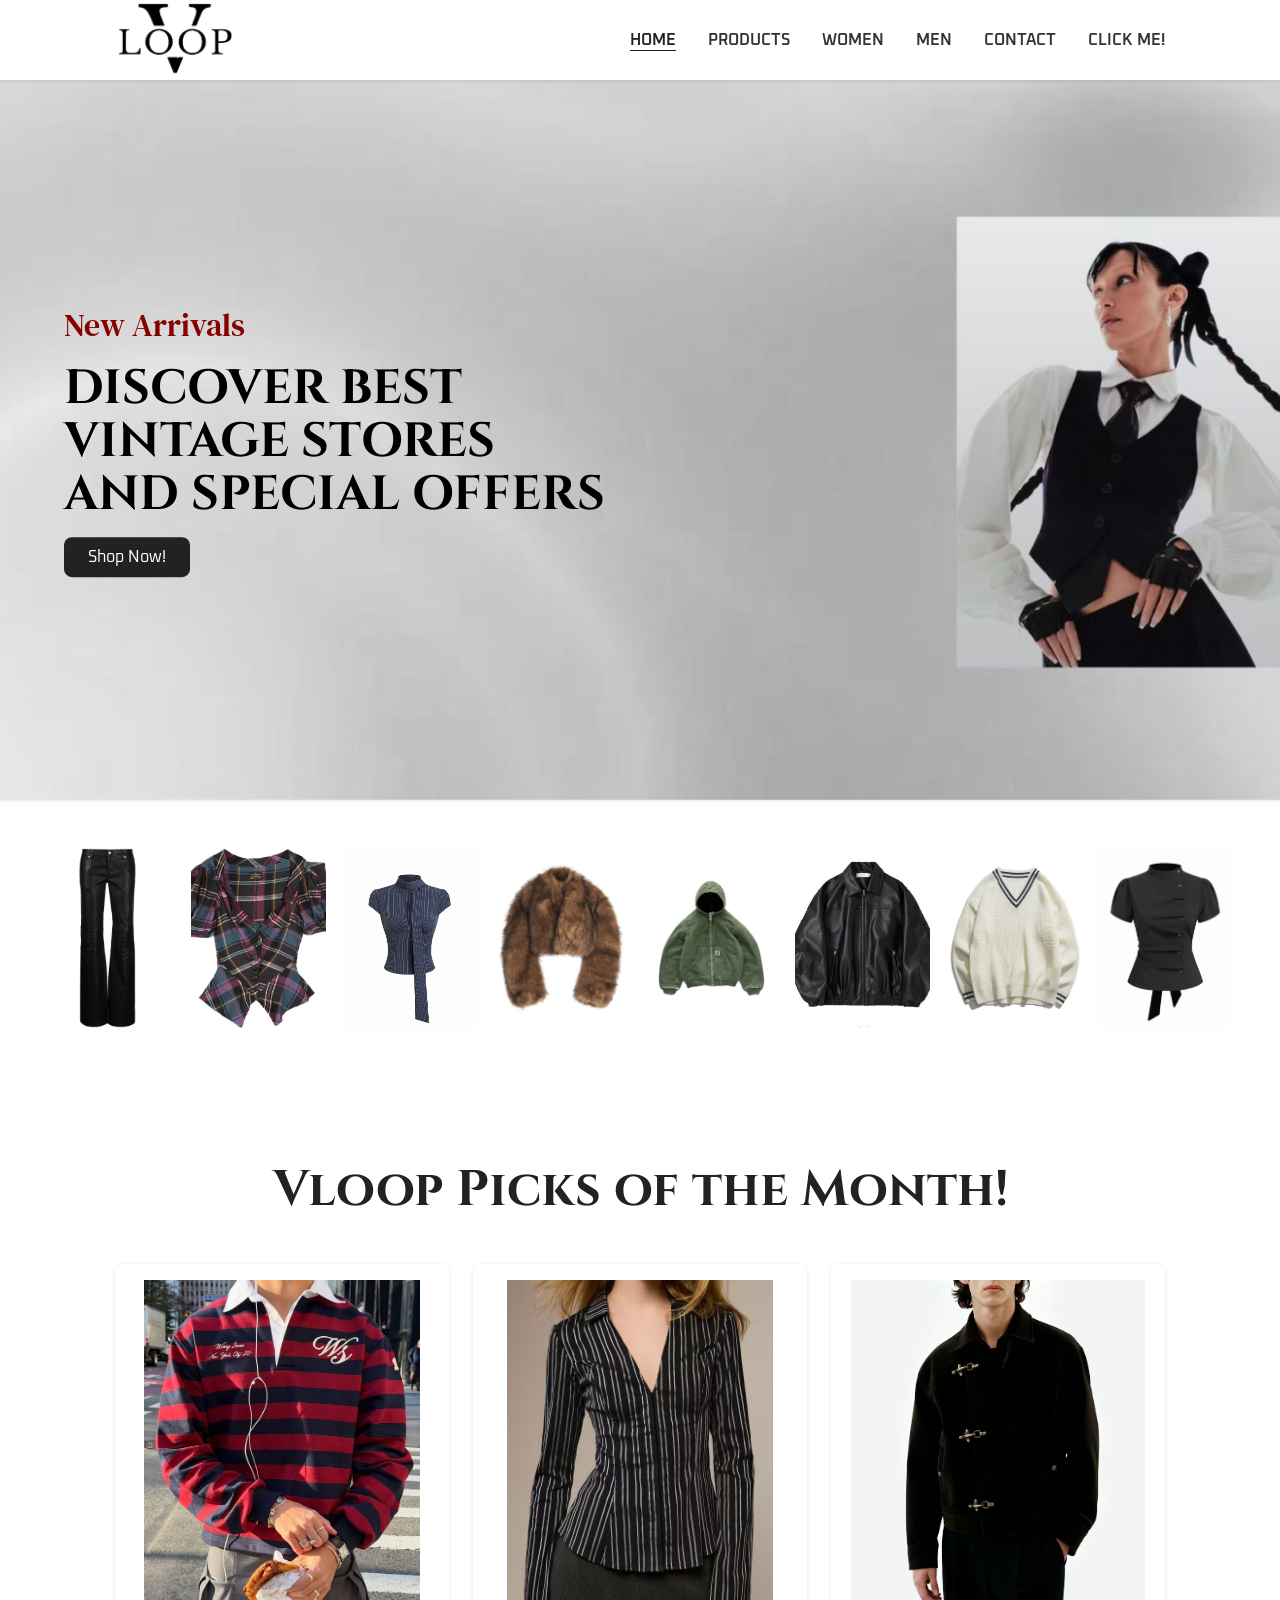
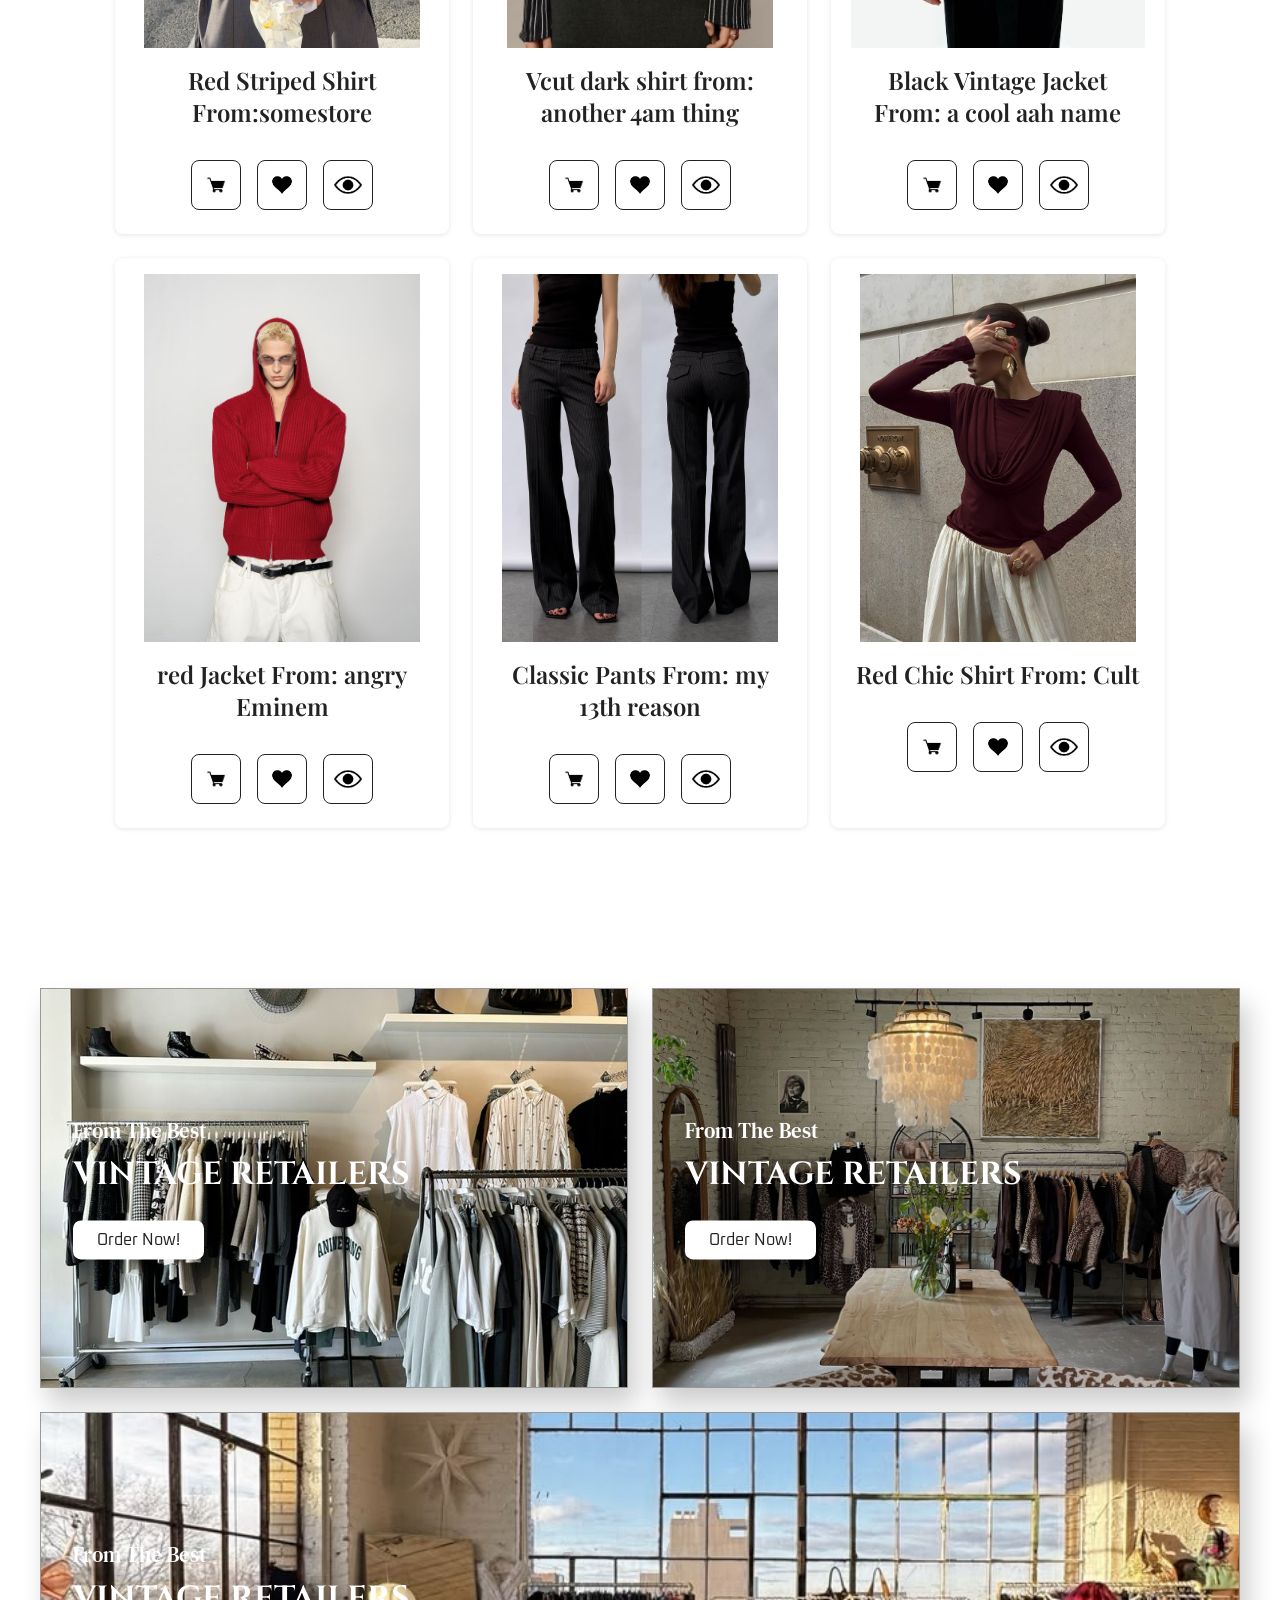
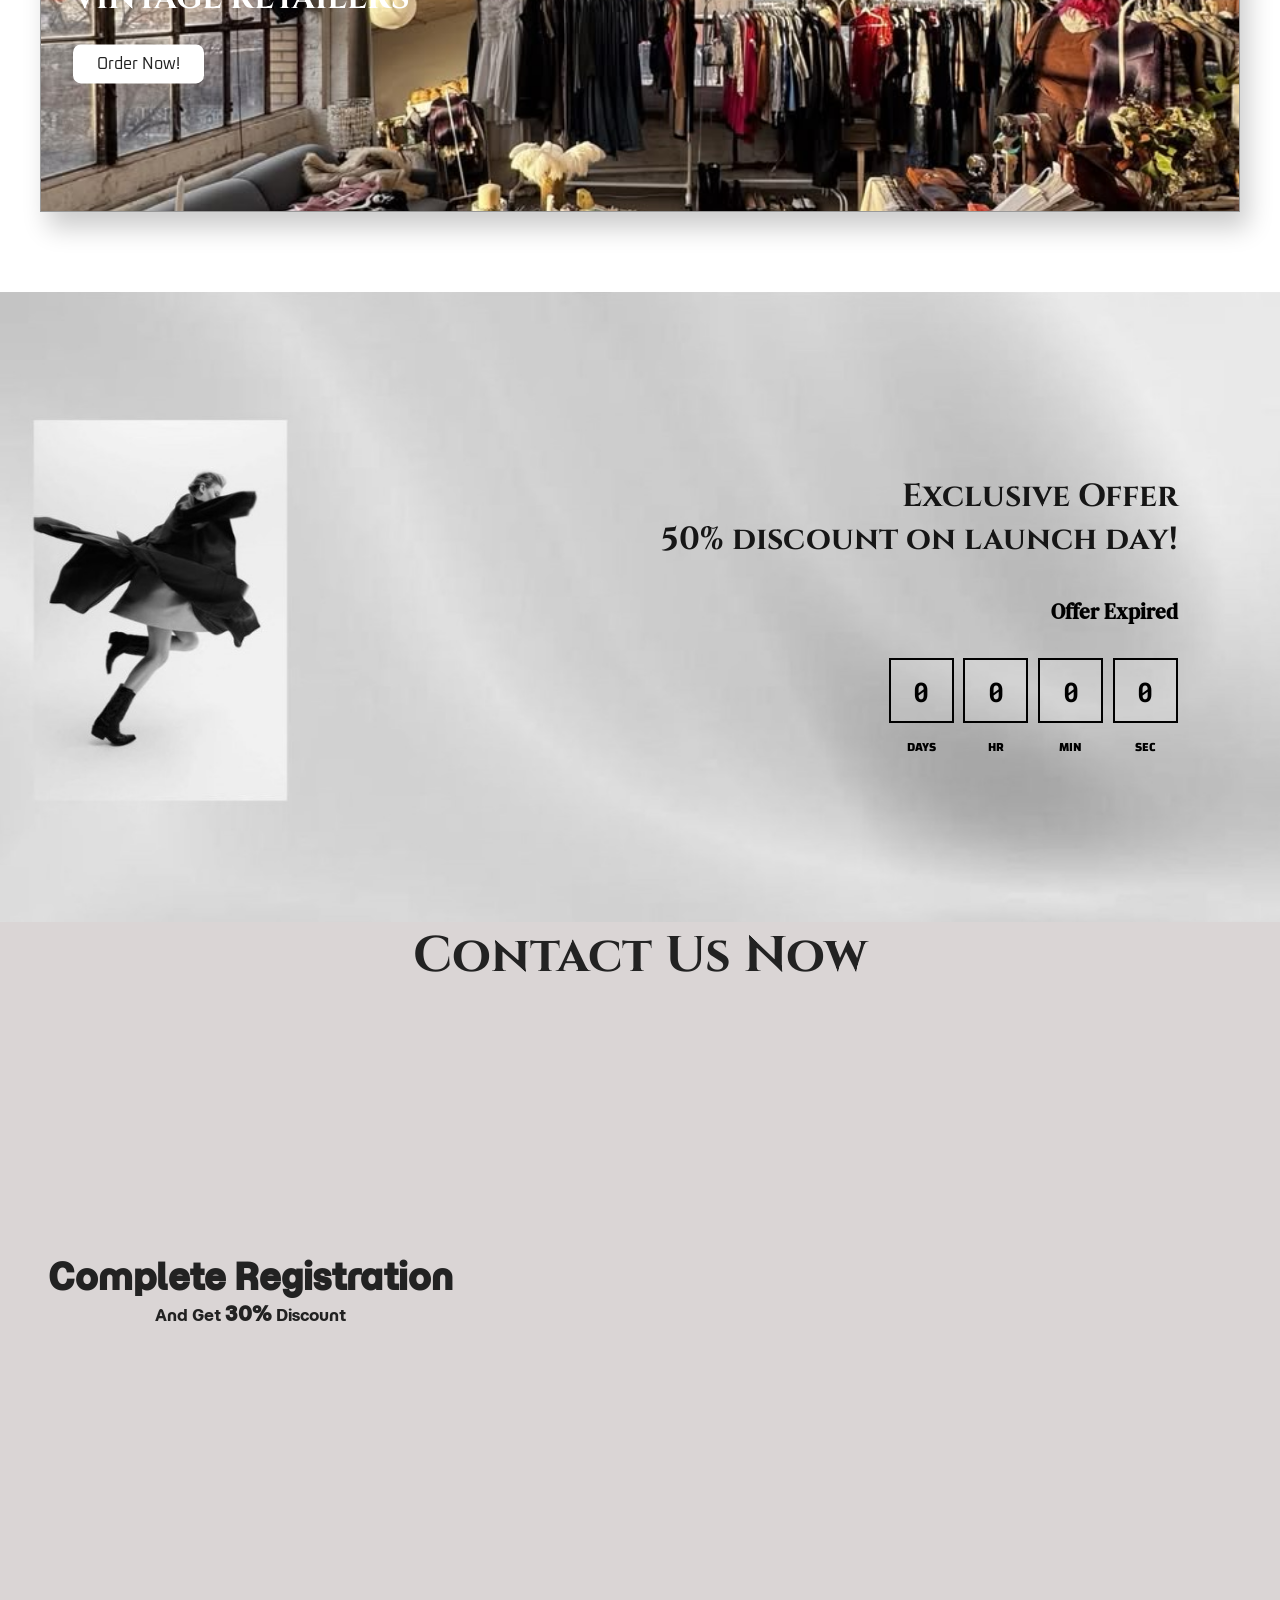
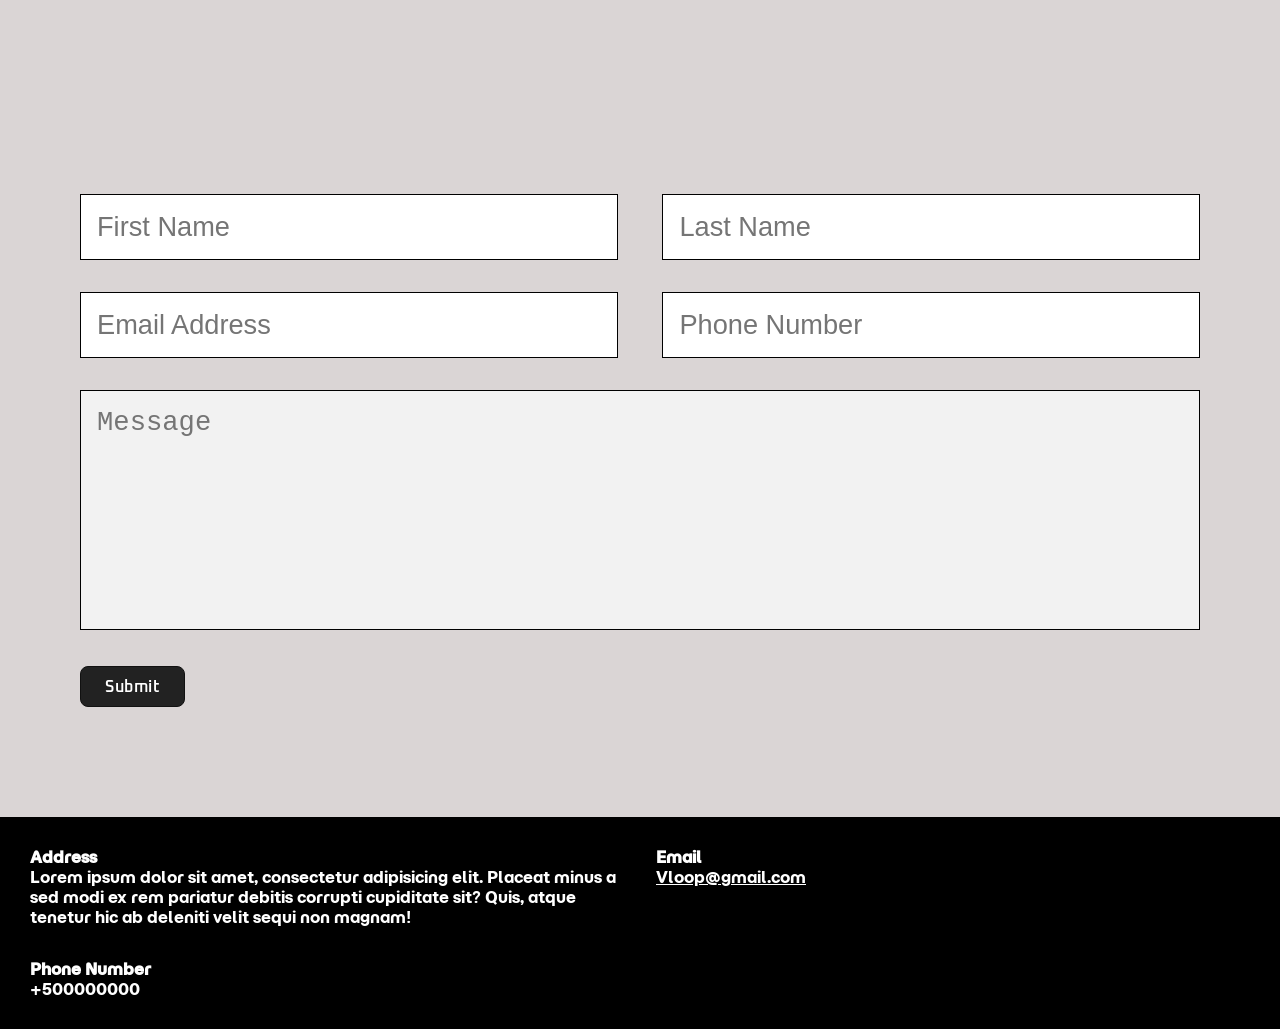
==== index.html @ 507ca733 "first commit" ====
<!DOCTYPE html>
<html lang="en">

<head>
    <meta charset="UTF-8">
    <meta name="viewport" content="width=device-width, initial-scale=1.0">
      <link rel="icon" type="image/png" href="logo.png">

    <link rel="stylesheet" href="style.css">

    <title>Vloop</title>
</head>

<body>

<header class="header">

    <a href="#home" class="logo">
        <img src="logo.png" alt="Vloop Logo">
    </a>

    <nav class="navbar">
        <a href="#home" class="active">Home</a>
        <a href="#product">Products</a>
        <a href="#women">Women</a>
        <a href="#men">Men</a>
        <a href="#contact">Contact</a>
       <a href="sorter.html">Click Me!</a>
    </nav>

    <div id="menu">
        <img src="menu.jpg" alt="Menu">
    </div>

</header>


<section class="bg" id="home">

    <div class="home">

        <div class="home-slider">

            <div class="box" style="background-image: url('s1.jpg');">

                <div class="content">

                    <span>New Arrivals</span>

                    <h3>
                        Discover Best <br>Vintage stores<br>
                        and Special Offers<br>
                    </h3>

                    <a href="#product" class="btn">
                        Shop Now!
                    </a>

                </div>

            </div>

        </div>

    </div>

</section>


<section class="instagram-section">

    <div class="section_container ins_container">

        <div class="ins_flex">

            <img src="it/it.jpg" alt="Fashion">
            <img src="it/it1.jpg" alt="Fashion">
            <img src="it/it2.jpg" alt="Fashion">
            <img src="it/it3.jpg" alt="Fashion">
            <img src="it/it4.jpg" alt="Fashion">
            <img src="it/it5.jpg" alt="Fashion">
            <img src="it/it6.jpg" alt="Fashion">
            <img src="it/it7.jpg" alt="Fashion">
            <img src="it/it10.jpg" alt="Fashion">
            <img src="it/it9.jpg" alt="Fashion">

        </div>

    </div>

</section>


<section class="sell" id="product">

    <h1 class="heading">
        Vloop Picks of the Month!
    </h1>

    <div class="box-container">


        <div class="box">

            <div class="icons">
                <a href="#" class="btn">Order Now</a>
            </div>

            <div class="image">
                <img src="f/f9.jpg" alt="Product">
            </div>

            <div class="content">

                <h3>Red Striped Shirt From:somestore</h3>

                <div class="product-icons">
                    <img src="shop.jpg" alt="Shopping Cart">
                    <img src="heart.jpg" alt="Heart">
                    <img src="eye.jpg" alt="Eye">
                </div>

            </div>

        </div>


        <div class="box">

            <div class="icons">
                <a href="#" class="btn">Order Now</a>
            </div>

            <div class="image">
                <img src="f/f3.jpg" alt="Product">
            </div>

            <div class="content">

                <h3>Vcut dark shirt from: another 4am thing </h3>

                <div class="product-icons">
                    <img src="shop.jpg" alt="Shopping Cart">
                    <img src="heart.jpg" alt="Heart">
                    <img src="eye.jpg" alt="Eye">
                </div>

            </div>

        </div>


        <div class="box">

            <div class="icons">
                <a href="#" class="btn">Order Now</a>
            </div>

            <div class="image">
                <img src="f/f6.jpg" alt="Product">
            </div>

            <div class="content">

                <h3>Black Vintage Jacket From: a cool aah name</h3>

                <div class="product-icons">
                    <img src="shop.jpg" alt="Shopping Cart">
                    <img src="heart.jpg" alt="Heart">
                    <img src="eye.jpg" alt="Eye">
                </div>

            </div>

        </div>


        <div class="box">

            <div class="icons">
                <a href="#" class="btn">Order Now</a>
            </div>

            <div class="image">
                <img src="f/f7.jpg" alt="Product">
            </div>

            <div class="content">

                <h3>red Jacket From: angry Eminem</h3>

                <div class="product-icons">
                    <img src="shop.jpg" alt="Shopping Cart">
                    <img src="heart.jpg" alt="Heart">
                    <img src="eye.jpg" alt="Eye">
                </div>

            </div>

        </div>


        <div class="box">

            <div class="icons">
                <a href="#" class="btn">Order Now</a>
            </div>

            <div class="image">
                <img src="f/f5.jpg" alt="Product">
            </div>

            <div class="content">

                <h3>Classic Pants From: my 13th reason</h3>

                <div class="product-icons">
                    <img src="shop.jpg" alt="Shopping Cart">
                    <img src="heart.jpg" alt="Heart">
                    <img src="eye.jpg" alt="Eye">
                </div>

            </div>

        </div>


        <div class="box">

            <div class="icons">
                <a href="#" class="btn">Order Now</a>
            </div>

            <div class="image">
                <img src="f/f2.jpg" alt="Product">
            </div>

            <div class="content">

                <h3>Red Chic Shirt From: Cult</h3>

                <div class="product-icons">
                    <img src="shop.jpg" alt="Shopping Cart">
                    <img src="heart.jpg" alt="Heart">
                    <img src="eye.jpg" alt="Eye">
                </div>

            </div>

        </div>

    </div>

</section>

<section class="banner-container">
    <div class="banner">
        <img src="st1.jpg">
    <div class="content">
        <span>From The Best</span>
        <h3>VIntage retailers</h3>
        <a href="#product" class="btn">Order Now!</a>
    </div>
    </div>
        <div class="banner">
        <img src="st2.jpg">
    <div class="content">
        <span>From The Best</span>
        <h3>VIntage retailers</h3>
        <a href="#product" class="btn">Order Now!</a>
    </div>
    </div>
        <div class="banner">
        <img src="st3.jpg">
    <div class="content">
        <span>From The Best</span>
        <h3>VIntage retailers</h3>
        <a href="#product" class="btn">Order Now!</a>
    </div>
    </div>
</section>

<section class="timer-banner" style="background-color:rgb(218, 213, 213)">
<div class="time" style="background: url(offer.jpg) center center; background-size:cover">
    <div class="insidemain">
        <br>
        <div class="title-enddate"><span>Exclusive Offer <br>50% discount on launch day!</span><br> <h2 id="head">20 October 2026 12:00AM </h2> </div>
       <div class="inp">
 <div class="infield">
            <input type="text" name="" value="0"> <br>
            <h3>DAYS</h3>
        </div>
         <div class="infield">
            <input type="text" name="" value="0"> <br>
            <h3>HR</h3>
        </div>
         <div class="infield">
            <input type="text" name="" value="0"> <br>
            <h3>MIN</h3>
        </div>
             <div class="infield">
            <input type="text" name="" value="0"> <br>
            <h3>SEC</h3>
        </div>
    </div>
</div>
</div>
<section class="contact" id="contact">
<h1 class="heading">Contact Us Now</h1>

<div class="row">

    <div class="image">
        <div class="i_text">
            <h4 style="font-size: 35px;">Complete Registration</h4>
            <p>And Get <span>30%</span> Discount</p>
        </div>
    </div>

    <form action="">
        <div class="inputBox">
            <input type="text" placeholder="First Name">
            <input type="text" placeholder="Last Name">
        </div>

        <div class="inputBox">
            <input type="email" placeholder="Email Address">
            <input type="number" placeholder="Phone Number">
        </div>

        <textarea placeholder="Message"></textarea>

        <button type="submit" class="btn">Submit</button>
    </form>

</div>

</section>

<section class="footer">
   <div class="box-container">

    <div class="box">
        <h3>Address</h3>
        <p>
            Lorem ipsum dolor sit amet, consectetur adipisicing elit.
            Placeat minus a sed modi ex rem pariatur debitis corrupti
            cupiditate sit? Quis, atque tenetur hic ab deleniti velit
            sequi non magnam!
        </p>
    </div>

    <div class="box">
        <h3>Email</h3>
        <a href="" class="link">Vloop@gmail.com</a>
    </div>

    <div class="box">
        <h3>Phone Number</h3>
        <p>+500000000</p>
    </div>

</div>
</section>
<script src="https://code.jquery.com/jquery-3.7.1.min.js"></script>
<script src="script.js"></script>

</body>
</html>
---- style.css ----
@import url('https://fonts.googleapis.com/css2?family=Changa:wght@200..800&family=Cinzel:wght@400..900&family=DM+Serif+Text:ital@0;1&family=Momo+Trust+Display&family=Oxanium:wght@200..800&family=Playfair+Display:ital,wght@0,400..900;1,400..900&family=Roboto+Mono:ital,wght@0,100..700;1,100..700&family=VT323&display=swap');

*{
margin: 0;
padding: 0;
box-sizing: border-box;
}
html {
scroll-behavior: smooth;
}

body {
background: #fff;
color: #222;
font-family: 'Momo Trust Display', sans-serif;
}

section {
scroll-margin-top: 90px;
}

.header {
position: fixed;
top: 0;
left: 0;
right: 0;
height: 80px;
padding: 0.5rem 9%;
display: flex;
justify-content: space-between;
align-items: center;
background: #fff;
box-shadow: rgba(0,0,0,.1) 0 1px 3px 0;
z-index: 1000;
transition: 0.3s ease;
}

.header.active {
background: #222;
padding: 1rem 9%;
}

.header .logo img {
width: 120px;
height: auto;
display: block;
}

.header .navbar {
display: flex;
align-items: center;
}

.header .navbar a {
font-size: 1rem;
color: oklch(32.109% 0.00004 271.152);
margin-left: 2rem;
text-transform: uppercase;
font-weight: 600;
text-decoration: none;
transition: .2s linear;
font-family: 'Oxanium', sans-serif;
}

.header .navbar a.active,
.header .navbar a:hover {
color: #222;
border-bottom: 1px solid #222;
}

.header.active .navbar a {
color: #fff;
}

.header.active .navbar a.active,
.header.active .navbar a:hover {
color: #fff;
border-bottom: 1px solid #fff;
}

#menu {
display: none;
}

#menu img {
width: 50px;
height: 50px;
object-fit: contain;
cursor: pointer;
}

.btn {
display: inline-block;
margin-top: 1rem;
padding: 0.6rem 1.5rem;
background: #222;
color: #fff;
font-family: 'Oxanium', sans-serif;
font-size: 1rem;
text-decoration: none;
border-radius: .5rem;
transition: .2s ease;
}

.btn:hover {
background: #5e5e5e;
color: #fff;
}

.bg {
padding-top: 80px;
}

.home {
width: 100%;
}

.home .home-slider {
box-shadow: rgba(0,0,0,.1) 0 1px 3px 0;
}

.home .home-slider .box {
width: 100%;
height: 80vh;
min-height: 500px;
background-size: cover;
background-position: center;
background-repeat: no-repeat;
position: relative;
}

.home .home-slider .content {
position: absolute;
top: 50%;
left: 5%;
transform: translateY(-50%);
max-width: 50rem;
}

.home .home-slider .content h3 {
font-size: 3rem;
color: #000;
text-transform: uppercase;
font-family: 'Cinzel', serif;
font-weight: 700;
line-height: 1.1;
}

.home .home-slider .content span {
display: block;
font-size: 2rem;
color: #860000;
font-family: 'DM Serif Text', serif;
margin-bottom: 1rem;
}

.instagram-section {
padding: 3rem 0;
}

.section_container {
max-width: 1200px;
margin: auto;
}

.ins_container {
overflow: hidden;
width: 100%;
}

.ins_flex {
width: max-content;
display: flex;
flex-wrap: nowrap;
align-items: center;
gap: 1rem;
animation: scroll 45s linear infinite;
}

.ins_flex img {
width: 135px;
height: 180px;
object-fit: cover;
flex-shrink: 0;
border-radius: .5rem;
}

@keyframes scroll {
from {
transform: translateX(0);
}

to {
    transform: translateX(-50%);
}

}

.sell {
padding: 5rem 9%;
}

.heading {
color: #222;
font-size: 50px;
text-align: center;
margin-bottom: 40px;
font-family: 'Cinzel', serif;
font-weight: 700;
}

.sell .box-container {
display: grid;
grid-template-columns: repeat(3, 1fr);
gap: 1.5rem;
max-width: 1200px;
margin: auto;
}

.sell .box-container .box {
position: relative;
text-align: center;
background: #fff;
box-shadow: rgba(0,0,0,.1) 0 1px 5px;
overflow: hidden;
border-radius: .5rem;
}

.sell .box-container .box .image {
height: 25rem;
width: 100%;
padding: 1rem;
}

.sell .box-container .box .image img {
height: 100%;
width: 100%;
object-fit: contain;
border-radius: .5rem;
}

.sell .box-container .box .content {
padding: 1.5rem;
padding-top: 0;
}

.sell .box-container .box .content h3 {
color: #222;
font-size: 1.5rem;
margin-bottom: 1rem;
font-family: 'Playfair Display', serif;
font-weight: 600;
}

.product-icons {
display: flex;
justify-content: center;
padding-top: 1rem;
gap: 1rem;
}

.product-icons img {
width: 50px;
height: 50px;
object-fit: contain;
padding: 10px;
border: 1px solid #222;
border-radius: .5rem;
cursor: pointer;
transition: .2s ease;
}

.product-icons img:hover {
transform: translateY(-3px);
background: #f2f2f2;
}

.icons {
position: absolute;
top: 0;
left: 0;
width: 100%;
height: 100%;
display: flex;
align-items: center;
justify-content: center;
background: rgba(255,255,255,.85);
transform: scale(0);
transition: .3s ease;
z-index: 5;
}

.sell .box:hover .icons {
transform: scale(1);
}

.placeholder-section {
min-height: 500px;
padding: 6rem 9%;
display: flex;
flex-direction: column;
justify-content: center;
align-items: center;
text-align: center;
}

.placeholder-section p {
font-size: 1.2rem;
color: #666;
font-family: 'Changa', sans-serif;
}

@media (max-width: 900px) {

.header {
    padding: .5rem 5%;
}

.header.active {
    padding: 1rem 5%;
}

.sell {
    padding: 4rem 5%;
}

.sell .box-container {
    grid-template-columns: repeat(2, 1fr);
}

}

@media (max-width: 600px) {

.header {
    padding: .5rem 5%;
}

#menu {
    display: block;
}

.navbar {
    position: absolute;
    top: 80px;
    left: 0;
    right: 0;
    background: #363636;
    display: none !important;
    flex-direction: column;
    padding: 1rem 0;
    box-shadow: rgba(0,0,0,.15) 0 4px 10px;
}

.navbar.active {
    display: flex !important;
}

.header.active .navbar {
    background: #989898;
}

.header .navbar a {
    margin: .8rem 0;
    font-size: 1rem;
}

.home .home-slider .box {
    height: 70vh;
    min-height: 450px;
}

.home .home-slider .content {
    left: 7%;
}

.home .home-slider .content h3 {
    font-size: 2rem;
}

.home .home-slider .content span {
    font-size: 1.4rem;
}

.sell .box-container {
    grid-template-columns: 1fr;
}

.heading {
    font-size: 35px;
}

.ins_flex img {
    width: 110px;
    height: 150px;
}

}

.banner-container {
max-width: 1200px;
margin: 0 auto;
padding: 5rem 0;
display: flex;
flex-wrap: wrap;
gap: 1.5rem;
}

.banner-container .banner {
flex: 1 1 30rem;
height: 25rem;
box-shadow: 0.5rem 1rem 1.5rem rgba(0, 0, 0, 0.2);
border: 0.05rem solid #999;
overflow: hidden;
position: relative;
}

.banner-container .banner img {
width: 100%;
height: 100%;
object-fit: cover;
display: block;
transition: 0.4s ease;
}

.banner-container .banner:hover img {
transform: scale(1.05);
}

.banner-container .banner .content {
position: absolute;
top: 50%;
left: 2rem;
transform: translateY(-50%);
z-index: 2;
color: #fff;
}

.banner-container .banner::after {
position: absolute;
top: 0;
left: 0;
width: 100%;
height: 100%;
background: linear-gradient(
to right,
rgba(0, 0, 0, 0.65),
rgba(0, 0, 0, 0.1)
);
z-index: 1;
}

.banner-container .banner .content span {
font-size: 1.3rem;
font-family: 'DM Serif Text', serif;
}

.banner-container .banner .content h3 {
font-size: 2rem;
margin: 0.5rem 0;
text-transform: uppercase;
font-family: 'Cinzel', serif;
font-weight: 700;
}

.banner-container .banner .content .btn {
background: #fff;
color: #222;
}

.banner-container .banner .content .btn:hover {
background: #222;
color: #fff;
}

@media (max-width: 600px) {

.banner-container {
    padding: 3rem 5%;
}

.banner-container .banner {
    flex: 1 1 100%;
    height: 20rem;
}

.banner-container .banner .content {
    left: 1.5rem;
}

.banner-container .banner .content h3 {
    font-size: 1.5rem;
}

}

.timer-banner {
width: 100%;
margin: 0;
padding: 0;
}

.timer-banner .time {
width: 100%;
height: 60vh;
min-height: 500px;
background-position: center;
background-size: cover;
background-repeat: no-repeat;
position: relative;
}

.timer-banner .insidemain {
width: 100%;
height: 100%;
display: flex;
flex-direction: column;
align-items: flex-end;
justify-content: center;
padding-right: 8%;
box-sizing: border-box;
background: rgba(0, 0, 0, 0);
}

.timer-banner .title-enddate {
color: #161616;
text-align: right;
margin-bottom: 2rem;
}

.timer-banner .title-enddate span {
display: block;
font-size: 2.5rem;
font-weight: bold;
font-family: 'Cinzel', serif;
}

.timer-banner .title-enddate h2 {
margin-top: 1rem;
font-size: 2rem;
font-weight: bold;
color: #000000;
font-family: 'DM Serif Text', serif;
}

.timer-banner .inp {
display: flex;
justify-content: flex-end;
align-items: center;
gap: 1.5rem;
}

.timer-banner .infield {
text-align: center;
}

.timer-banner .infield input {
width: 100px;
height: 80px;
border: 2px solid #000000;
background: rgba(247, 247, 247, 0.191);
color: #000000;
text-align: center;
font-size: 2.5rem;
font-weight: bold;
font-family: 'Roboto Mono', monospace;
outline: none;
}

.timer-banner .infield h3 {
margin-top: .7rem;
color: #000000;
font-size: 1rem;
font-family: 'Changa', sans-serif;
}


.timer-banner .time {
    height: 70vh;
    min-height: 500px;
} 

.timer-banner .title-enddate span {
    font-size: 2rem;
}

.timer-banner .title-enddate h2 {
    font-size: 1.3rem;
}

.timer-banner .inp {
    gap: .6rem;
}

.timer-banner .infield input {
    width: 65px;
    height: 65px;
    font-size: 1.7rem;
}

.timer-banner .infield h3{
    font-size: .8rem;
}

.contact .row{

    display: flex;
    flex-wrap: wrap;
    gap: 1.5em;
}

.contact .row {
display: flex;
flex-wrap: wrap;
gap: 1.5em;
}

.contact .row .image {

height: 500px;
width: 500px;
position: relative;
margin-top: 5%;
}

.contact .row .image .i_text {
    padding: 10rem 2rem 2rem;
    text-align: center;
}

.contact .image p span {
font-size: 20px;
font-weight: bold;
}

.contact .image span:hover {
color: #860000;
}

.contact .row form {
flex: 1 1 50rem;
padding: 5rem;
padding-top: 10rem;
}

.contact .row form .inputBox {
display: flex;
justify-content: space-between;
flex-wrap: wrap;
}

.contact .row form .inputBox input,
.contact .row form textarea {
padding: 1rem;
margin: 1rem 0;
font-size: 1.7rem;
width: 48%;
border: 0.1rem solid ;
text-transform: capitalize;


}

.contact .row form textarea{
    width: 100%;
    resize: none;
height: 15rem;
background-color: #f2f2f2;
}

.footer {
    padding: 30px;
background-color: #000;
color: white;
margin-top: 30px;
}

.footer .box-container {
display: grid;
grid-template-columns: repeat(auto-fit, minmax(25rem, 1fr));
gap: 2rem;
}

.footer .box-container .box h3 {
font-size: 1rem;
}

.footer .box-container .box p {
font-size: 1rem;
}

.footer .box-container .box .link {
color: white;
font-size: 1rem;
}


.sorter-btn {
    background-color: #000000;
    color: white !important;
    padding: 1rem 2rem;
    border-radius: 0.5rem;
    margin-left: 1rem;
    transition: 0.3s ease;
}

.sorter-btn:hover {
    background-color: #000000c0;
    color: white !important;
}



#cardContainer {
    position: relative;
    width: 350px;
    height: 500px;
    margin: 30px auto;
    display: flex;
    justify-content: center;
    align-items: center;
    background: #ffffff;
}

.card {
    position: absolute;
    width: 100%;
    height: 100%;
    border-radius: 20px;
    background: #ffffff;
    background-repeat: no-repeat;
    background-position: center;
    background-size: contain;
    overflow: hidden;
    cursor: grab;
    transition: transform .4s ease, opacity .4s ease;
    box-shadow: 0 8px 30px rgba(0, 0, 0, 0.08);
}

.card:active {
    cursor: grabbing;
}

.swipe-indicator {
    position: absolute;
    top: 20px;
    padding: 9px 16px;
    border-radius: 50px;
    font-size: 14px;
    font-weight: 700;
    letter-spacing: 1px;
    opacity: 0;
    z-index: 10;
    pointer-events: none;
    border: 2px solid;
    background: #ffffff;
}

.swipe-yes {
    right: 20px;
    color: #222;
    border-color: #222;
}

.swipe-no {
    left: 20px;
    color: #222;
    border-color: #222;
}

.final-outfit {
    width: 100%;
    min-height: 100%;
    display: flex;
    flex-direction: column;
    align-items: center;
    justify-content: center;
    padding: 25px;
    box-sizing: border-box;
    background: #ffffff;
}

.outfit-title {
    margin: 0 0 30px;
    font-size: 32px;
    font-weight: 700;
    letter-spacing: 2px;
    color: #111111;
    text-align: center;
}

.outfit-images {
    width: 100%;
    display: flex;
    flex-wrap: wrap;
    justify-content: center;
    align-items: center;
    gap: 22px;
}

.outfit-item {
    position: relative;
    width: 190px;
    height: 230px;
    border-radius: 14px;
    overflow: hidden;
    opacity: 0;
    transform: scale(.85);
    transition:
        opacity .4s ease,
        transform .4s ease,
        box-shadow .25s ease;
    background: #ffffff;
    border: 1px solid #eeeeee;
}

.outfit-item.show {
    opacity: 1;
    transform: scale(1);
}

.outfit-item:hover {
    box-shadow: 0 10px 30px rgba(0, 0, 0, 0.12);
}

.outfit-item img {
    width: 100%;
    height: 100%;
    object-fit: contain;
    display: block;
    background: #ffffff;
    transition: opacity .25s ease;
}

.outfit-item:hover img {
    opacity: .4;
}

.outfit-item::after {
    content: "ADD TO CART";
    position: absolute;
    left: 50%;
    top: 50%;
    transform: translate(-50%, -50%);
    background: #111111;
    color: #ffffff;
    padding: 11px 18px;
    border-radius: 50px;
    font-size: 12px;
    font-weight: 700;
    letter-spacing: 1px;
    white-space: nowrap;
    opacity: 0;
    pointer-events: none;
    transition: opacity .25s ease, transform .25s ease;
}

.outfit-item:hover::after {
    opacity: 1;
    transform: translate(-50%, -50%) scale(1.05);
}

.outfit-pop {
    animation: outfitPop .5s ease;
}

@keyframes outfitPop {
    0% {
        opacity: 0;
        transform: scale(.92);
    }

    100% {
        opacity: 1;
        transform: scale(1);
    }
}

button,
#yesBtn,
#noBtn,
#restartBtn {
    background: #ffffff;
    color: #111111;
    border: 1.5px solid #111111;
    border-radius: 50px;
    padding: 12px 26px;
    font-size: 14px;
    font-weight: 600;
    letter-spacing: .5px;
    cursor: pointer;
    transition: all .25s ease;
}

button:hover,
#yesBtn:hover,
#noBtn:hover,
#restartBtn:hover {
    background: #111111;
    color: #ffffff;
    transform: translateY(-2px);
}

button:active,
#yesBtn:active,
#noBtn:active,
#restartBtn:active {
    transform: translateY(0);
}

#yesBtn {
    color: #222222;
    border-color: #222222;
}

#noBtn {
    color: #222222;
    border-color: #222222;
}

#restartBtn {
    color: #222222;
    border-color: #222222;
}


    .outfit-images {
        gap: 12px;
    }

    .outfit-item {
        width: 140px;
        height: 175px;
    }

    .outfit-title {
        font-size: 26px;
        margin-bottom: 20px;
    }

.sorter-buttons {
    width: 100%;
    display: flex;
    justify-content: center;
    align-items: center;
    gap: 15px;
    margin: 20px auto;
}

#restartBtn {
    display: none;
    margin: 20px auto;
}

#restartBtn:hover {
    background: #111111;
    color: #ffffff;
}
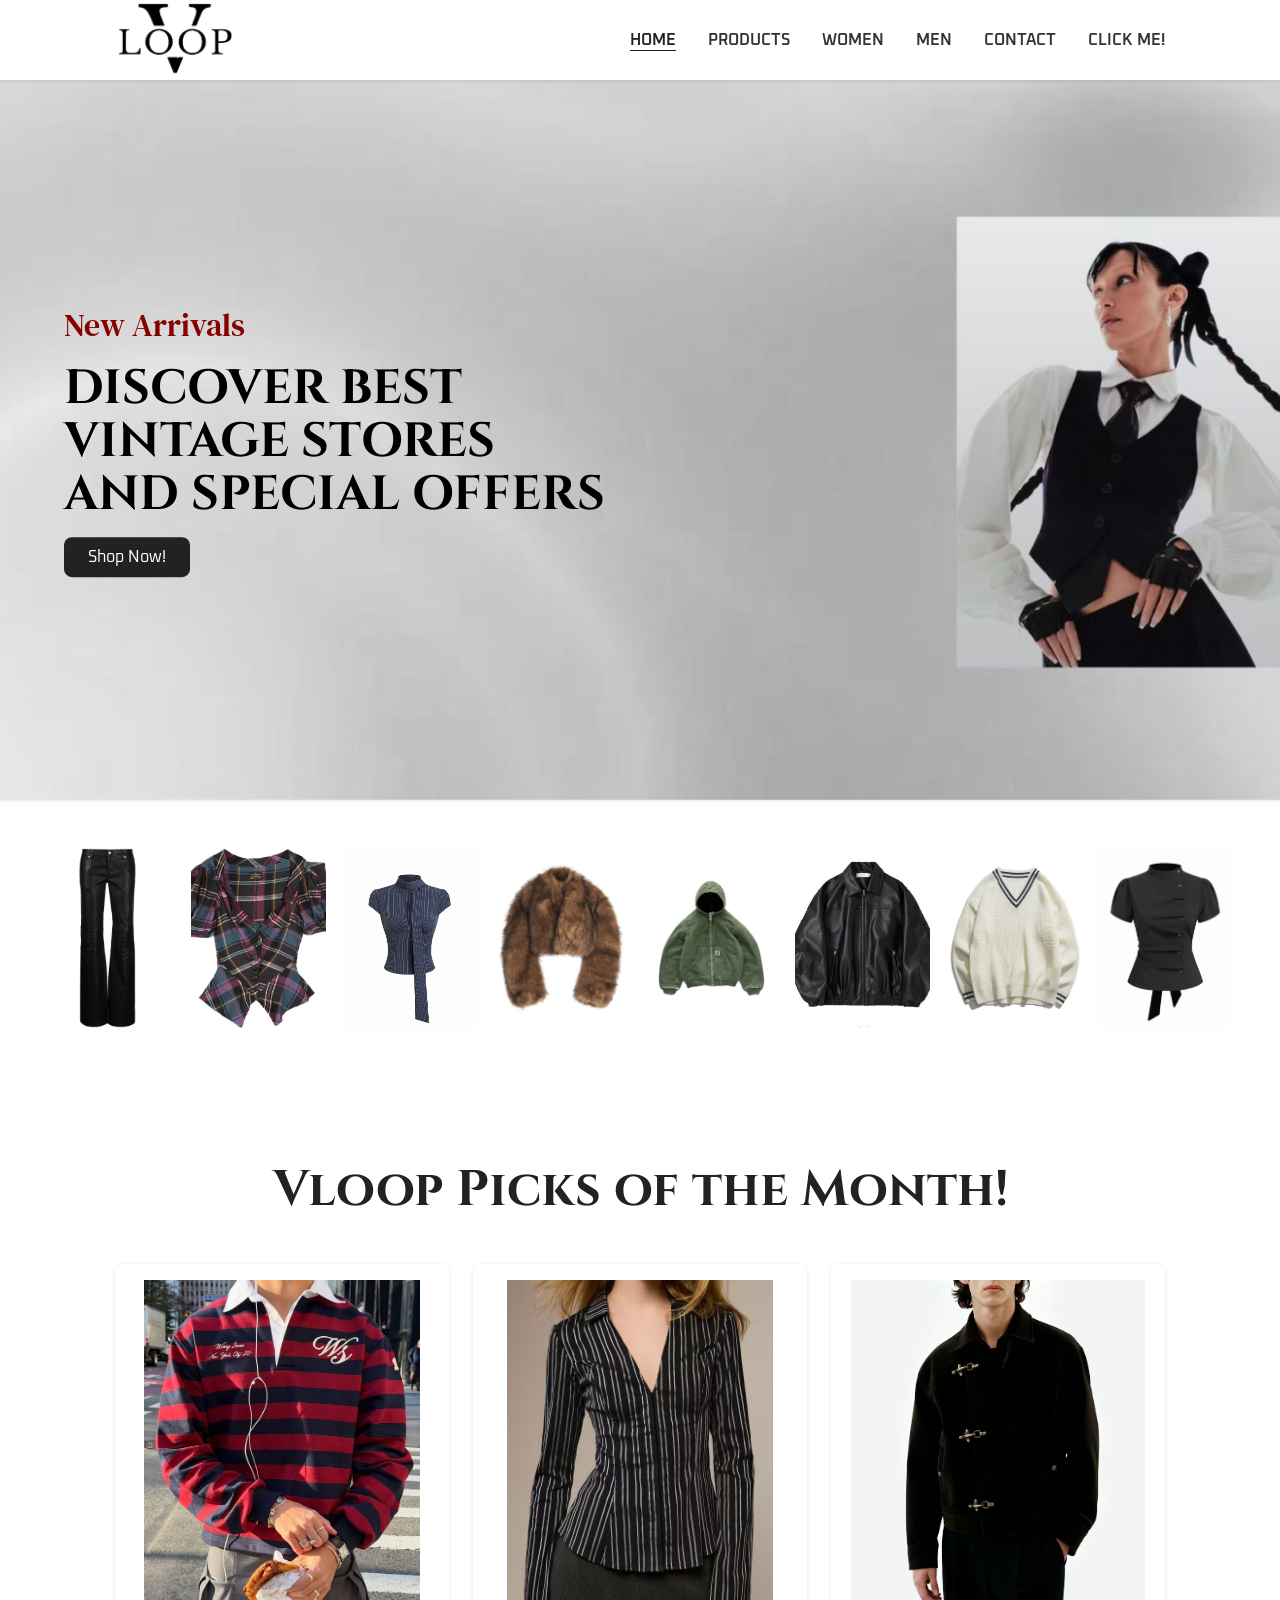
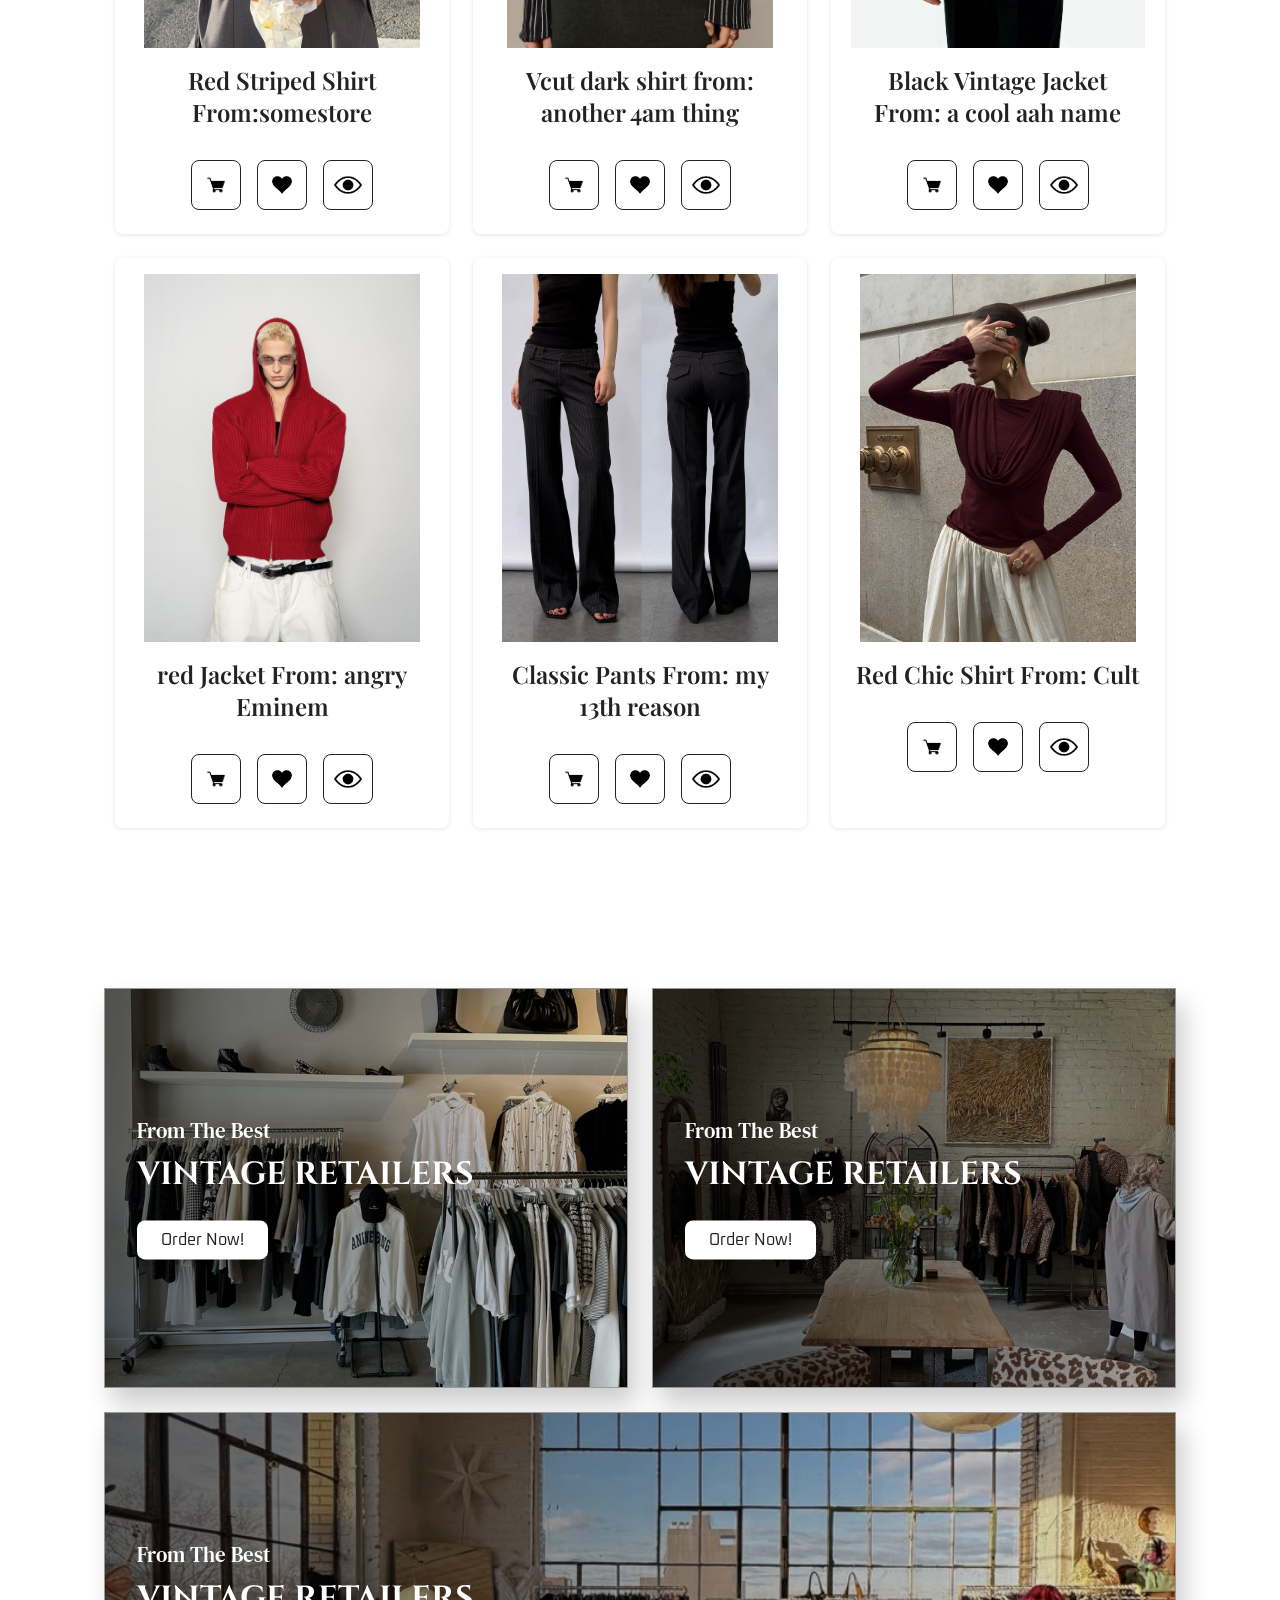
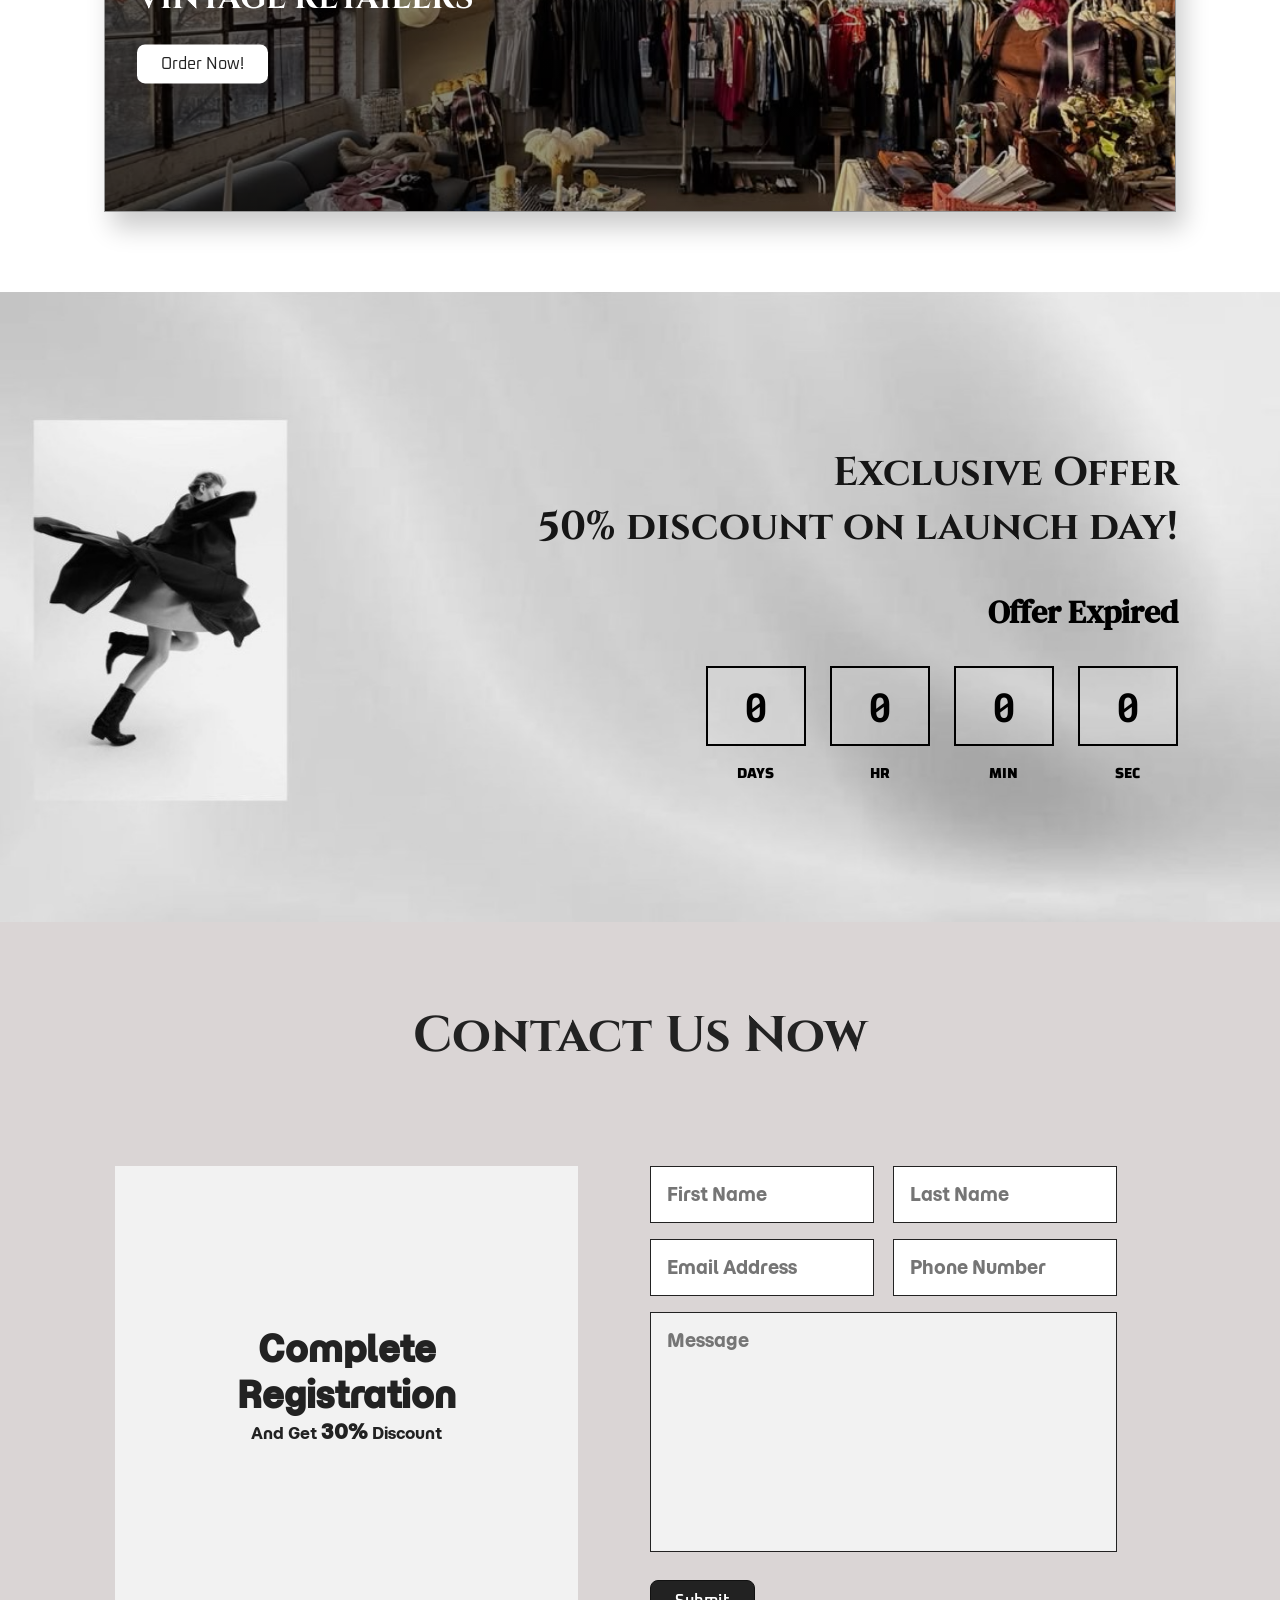
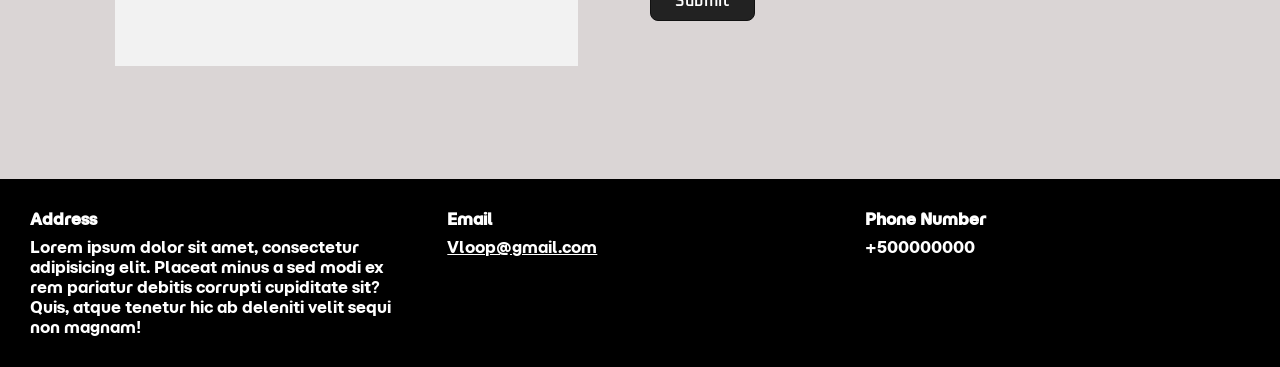
==== commit 34f36ec1: "fixing the upload" ====
--- a/index.html
+++ b/index.html
@@ -28,8 +28,9 @@
        <a href="sorter.html">Click Me!</a>
     </nav>
 
-    <div id="menu">
+    <div id="menu"><a href="sorter.html">
         <img src="menu.jpg" alt="Menu">
+        </a>
     </div>
 
 </header>
--- a/style.css
+++ b/style.css
@@ -1,626 +1,484 @@
 @import url('https://fonts.googleapis.com/css2?family=Changa:wght@200..800&family=Cinzel:wght@400..900&family=DM+Serif+Text:ital@0;1&family=Momo+Trust+Display&family=Oxanium:wght@200..800&family=Playfair+Display:ital,wght@0,400..900;1,400..900&family=Roboto+Mono:ital,wght@0,100..700;1,100..700&family=VT323&display=swap');
 
-*{
-margin: 0;
-padding: 0;
-box-sizing: border-box;
-}
+* {
+    margin: 0;
+    padding: 0;
+    box-sizing: border-box;
+}
+
 html {
-scroll-behavior: smooth;
+    scroll-behavior: smooth;
 }
 
 body {
-background: #fff;
-color: #222;
-font-family: 'Momo Trust Display', sans-serif;
+    background: #fff;
+    color: #222;
+    font-family: 'Momo Trust Display', sans-serif;
+    overflow-x: hidden;
+}
+
+img {
+    max-width: 100%;
 }
 
 section {
-scroll-margin-top: 90px;
+    scroll-margin-top: 90px;
 }
 
 .header {
-position: fixed;
-top: 0;
-left: 0;
-right: 0;
-height: 80px;
-padding: 0.5rem 9%;
-display: flex;
-justify-content: space-between;
-align-items: center;
-background: #fff;
-box-shadow: rgba(0,0,0,.1) 0 1px 3px 0;
-z-index: 1000;
-transition: 0.3s ease;
+    position: fixed;
+    top: 0;
+    left: 0;
+    right: 0;
+    height: 80px;
+    padding: .5rem 9%;
+    display: flex;
+    justify-content: space-between;
+    align-items: center;
+    background: #fff;
+    box-shadow: rgba(0, 0, 0, .1) 0 1px 3px 0;
+    z-index: 1000;
+    transition: .3s ease;
 }
 
 .header.active {
-background: #222;
-padding: 1rem 9%;
+    background: #222;
+}
+
+.header .logo {
+    display: flex;
+    align-items: center;
 }
 
 .header .logo img {
-width: 120px;
-height: auto;
-display: block;
+    width: 120px;
+    height: auto;
+    display: block;
 }
 
 .header .navbar {
-display: flex;
-align-items: center;
+    display: flex;
+    align-items: center;
 }
 
 .header .navbar a {
-font-size: 1rem;
-color: oklch(32.109% 0.00004 271.152);
-margin-left: 2rem;
-text-transform: uppercase;
-font-weight: 600;
-text-decoration: none;
-transition: .2s linear;
-font-family: 'Oxanium', sans-serif;
+    font-size: 1rem;
+    color: oklch(32.109% 0.00004 271.152);
+    margin-left: 2rem;
+    text-transform: uppercase;
+    font-weight: 600;
+    text-decoration: none;
+    transition: .2s linear;
+    font-family: 'Oxanium', sans-serif;
 }
 
 .header .navbar a.active,
 .header .navbar a:hover {
-color: #222;
-border-bottom: 1px solid #222;
+    color: #222;
+    border-bottom: 1px solid #222;
 }
 
 .header.active .navbar a {
-color: #fff;
+    color: #fff;
 }
 
 .header.active .navbar a.active,
 .header.active .navbar a:hover {
-color: #fff;
-border-bottom: 1px solid #fff;
+    color: #fff;
+    border-bottom: 1px solid #fff;
 }
 
 #menu {
-display: none;
+    display: none;
+    cursor: pointer;
+    width: 45px;
+    height: 45px;
+    align-items: center;
+    justify-content: center;
 }
 
 #menu img {
-width: 50px;
-height: 50px;
-object-fit: contain;
-cursor: pointer;
+    width: 38px;
+    height: 38px;
+    object-fit: contain;
+    cursor: pointer;
 }
 
 .btn {
-display: inline-block;
-margin-top: 1rem;
-padding: 0.6rem 1.5rem;
-background: #222;
-color: #fff;
-font-family: 'Oxanium', sans-serif;
-font-size: 1rem;
-text-decoration: none;
-border-radius: .5rem;
-transition: .2s ease;
+    display: inline-block;
+    margin-top: 1rem;
+    padding: .6rem 1.5rem;
+    background: #222;
+    color: #fff;
+    font-family: 'Oxanium', sans-serif;
+    font-size: 1rem;
+    text-decoration: none;
+    border-radius: .5rem;
+    transition: .2s ease;
 }
 
 .btn:hover {
-background: #5e5e5e;
-color: #fff;
+    background: #5e5e5e;
+    color: #fff;
 }
 
 .bg {
-padding-top: 80px;
+    padding-top: 80px;
 }
 
 .home {
-width: 100%;
+    width: 100%;
 }
 
 .home .home-slider {
-box-shadow: rgba(0,0,0,.1) 0 1px 3px 0;
+    box-shadow: rgba(0, 0, 0, .1) 0 1px 3px 0;
 }
 
 .home .home-slider .box {
-width: 100%;
-height: 80vh;
-min-height: 500px;
-background-size: cover;
-background-position: center;
-background-repeat: no-repeat;
-position: relative;
+    width: 100%;
+    height: 80vh;
+    min-height: 500px;
+    background-size: cover;
+    background-position: center;
+    background-repeat: no-repeat;
+    position: relative;
 }
 
 .home .home-slider .content {
-position: absolute;
-top: 50%;
-left: 5%;
-transform: translateY(-50%);
-max-width: 50rem;
+    position: absolute;
+    top: 50%;
+    left: 5%;
+    transform: translateY(-50%);
+    max-width: 50rem;
+    padding-right: 20px;
 }
 
 .home .home-slider .content h3 {
-font-size: 3rem;
-color: #000;
-text-transform: uppercase;
-font-family: 'Cinzel', serif;
-font-weight: 700;
-line-height: 1.1;
+    font-size: 3rem;
+    color: #000;
+    text-transform: uppercase;
+    font-family: 'Cinzel', serif;
+    font-weight: 700;
+    line-height: 1.1;
 }
 
 .home .home-slider .content span {
-display: block;
-font-size: 2rem;
-color: #860000;
-font-family: 'DM Serif Text', serif;
-margin-bottom: 1rem;
+    display: block;
+    font-size: 2rem;
+    color: #860000;
+    font-family: 'DM Serif Text', serif;
+    margin-bottom: 1rem;
 }
 
 .instagram-section {
-padding: 3rem 0;
+    padding: 3rem 0;
 }
 
 .section_container {
-max-width: 1200px;
-margin: auto;
+    max-width: 1200px;
+    margin: auto;
 }
 
 .ins_container {
-overflow: hidden;
-width: 100%;
+    overflow: hidden;
+    width: 100%;
 }
 
 .ins_flex {
-width: max-content;
-display: flex;
-flex-wrap: nowrap;
-align-items: center;
-gap: 1rem;
-animation: scroll 45s linear infinite;
+    width: max-content;
+    display: flex;
+    flex-wrap: nowrap;
+    align-items: center;
+    gap: 1rem;
+    animation: scroll 45s linear infinite;
 }
 
 .ins_flex img {
-width: 135px;
-height: 180px;
-object-fit: cover;
-flex-shrink: 0;
-border-radius: .5rem;
+    width: 135px;
+    height: 180px;
+    object-fit: cover;
+    flex-shrink: 0;
+    border-radius: .5rem;
 }
 
 @keyframes scroll {
-from {
-transform: translateX(0);
-}
-
-to {
-    transform: translateX(-50%);
-}
-
+    from {
+        transform: translateX(0);
+    }
+
+    to {
+        transform: translateX(-50%);
+    }
 }
 
 .sell {
-padding: 5rem 9%;
+    padding: 5rem 9%;
 }
 
 .heading {
-color: #222;
-font-size: 50px;
-text-align: center;
-margin-bottom: 40px;
-font-family: 'Cinzel', serif;
-font-weight: 700;
+    color: #222;
+    font-size: 50px;
+    text-align: center;
+    margin-bottom: 40px;
+    font-family: 'Cinzel', serif;
+    font-weight: 700;
 }
 
 .sell .box-container {
-display: grid;
-grid-template-columns: repeat(3, 1fr);
-gap: 1.5rem;
-max-width: 1200px;
-margin: auto;
+    display: grid;
+    grid-template-columns: repeat(3, 1fr);
+    gap: 1.5rem;
+    max-width: 1200px;
+    margin: auto;
 }
 
 .sell .box-container .box {
-position: relative;
-text-align: center;
-background: #fff;
-box-shadow: rgba(0,0,0,.1) 0 1px 5px;
-overflow: hidden;
-border-radius: .5rem;
+    position: relative;
+    text-align: center;
+    background: #fff;
+    box-shadow: rgba(0, 0, 0, .1) 0 1px 5px;
+    overflow: hidden;
+    border-radius: .5rem;
 }
 
 .sell .box-container .box .image {
-height: 25rem;
-width: 100%;
-padding: 1rem;
+    height: 25rem;
+    width: 100%;
+    padding: 1rem;
 }
 
 .sell .box-container .box .image img {
-height: 100%;
-width: 100%;
-object-fit: contain;
-border-radius: .5rem;
+    height: 100%;
+    width: 100%;
+    object-fit: contain;
+    border-radius: .5rem;
 }
 
 .sell .box-container .box .content {
-padding: 1.5rem;
-padding-top: 0;
+    padding: 1.5rem;
+    padding-top: 0;
 }
 
 .sell .box-container .box .content h3 {
-color: #222;
-font-size: 1.5rem;
-margin-bottom: 1rem;
-font-family: 'Playfair Display', serif;
-font-weight: 600;
+    color: #222;
+    font-size: 1.5rem;
+    margin-bottom: 1rem;
+    font-family: 'Playfair Display', serif;
+    font-weight: 600;
 }
 
 .product-icons {
-display: flex;
-justify-content: center;
-padding-top: 1rem;
-gap: 1rem;
+    display: flex;
+    justify-content: center;
+    padding-top: 1rem;
+    gap: 1rem;
 }
 
 .product-icons img {
-width: 50px;
-height: 50px;
-object-fit: contain;
-padding: 10px;
-border: 1px solid #222;
-border-radius: .5rem;
-cursor: pointer;
-transition: .2s ease;
+    width: 50px;
+    height: 50px;
+    object-fit: contain;
+    padding: 10px;
+    border: 1px solid #222;
+    border-radius: .5rem;
+    cursor: pointer;
+    transition: .2s ease;
 }
 
 .product-icons img:hover {
-transform: translateY(-3px);
-background: #f2f2f2;
+    transform: translateY(-3px);
+    background: #f2f2f2;
 }
 
 .icons {
-position: absolute;
-top: 0;
-left: 0;
-width: 100%;
-height: 100%;
-display: flex;
-align-items: center;
-justify-content: center;
-background: rgba(255,255,255,.85);
-transform: scale(0);
-transition: .3s ease;
-z-index: 5;
+    position: absolute;
+    top: 0;
+    left: 0;
+    width: 100%;
+    height: 100%;
+    display: flex;
+    align-items: center;
+    justify-content: center;
+    background: rgba(255, 255, 255, .85);
+    transform: scale(0);
+    transition: .3s ease;
+    z-index: 5;
 }
 
 .sell .box:hover .icons {
-transform: scale(1);
-}
-
-.placeholder-section {
-min-height: 500px;
-padding: 6rem 9%;
-display: flex;
-flex-direction: column;
-justify-content: center;
-align-items: center;
-text-align: center;
-}
-
-.placeholder-section p {
-font-size: 1.2rem;
-color: #666;
-font-family: 'Changa', sans-serif;
-}
-
-@media (max-width: 900px) {
-
-.header {
-    padding: .5rem 5%;
-}
-
-.header.active {
-    padding: 1rem 5%;
-}
-
-.sell {
-    padding: 4rem 5%;
-}
-
-.sell .box-container {
-    grid-template-columns: repeat(2, 1fr);
-}
-
-}
-
-@media (max-width: 600px) {
-
-.header {
-    padding: .5rem 5%;
-}
-
-#menu {
+    transform: scale(1);
+}
+
+.banner-container {
+    max-width: 1200px;
+    margin: 0 auto;
+    padding: 5rem 5%;
+    display: flex;
+    flex-wrap: wrap;
+    gap: 1.5rem;
+}
+
+.banner-container .banner {
+    flex: 1 1 30rem;
+    height: 25rem;
+    box-shadow: .5rem 1rem 1.5rem rgba(0, 0, 0, .2);
+    border: .05rem solid #999;
+    overflow: hidden;
+    position: relative;
+}
+
+.banner-container .banner img {
+    width: 100%;
+    height: 100%;
+    object-fit: cover;
     display: block;
-}
-
-.navbar {
+    transition: .4s ease;
+}
+
+.banner-container .banner:hover img {
+    transform: scale(1.05);
+}
+
+.banner-container .banner::after {
+    content: "";
     position: absolute;
-    top: 80px;
-    left: 0;
-    right: 0;
-    background: #363636;
-    display: none !important;
-    flex-direction: column;
-    padding: 1rem 0;
-    box-shadow: rgba(0,0,0,.15) 0 4px 10px;
-}
-
-.navbar.active {
-    display: flex !important;
-}
-
-.header.active .navbar {
-    background: #989898;
-}
-
-.header .navbar a {
-    margin: .8rem 0;
-    font-size: 1rem;
-}
-
-.home .home-slider .box {
-    height: 70vh;
-    min-height: 450px;
-}
-
-.home .home-slider .content {
-    left: 7%;
-}
-
-.home .home-slider .content h3 {
+    inset: 0;
+    background: linear-gradient(
+        to right,
+        rgba(0, 0, 0, .65),
+        rgba(0, 0, 0, .1)
+    );
+    z-index: 1;
+}
+
+.banner-container .banner .content {
+    position: absolute;
+    top: 50%;
+    left: 2rem;
+    transform: translateY(-50%);
+    z-index: 2;
+    color: #fff;
+}
+
+.banner-container .banner .content span {
+    font-size: 1.3rem;
+    font-family: 'DM Serif Text', serif;
+}
+
+.banner-container .banner .content h3 {
     font-size: 2rem;
-}
-
-.home .home-slider .content span {
-    font-size: 1.4rem;
-}
-
-.sell .box-container {
-    grid-template-columns: 1fr;
-}
-
-.heading {
-    font-size: 35px;
-}
-
-.ins_flex img {
-    width: 110px;
-    height: 150px;
-}
-
-}
-
-.banner-container {
-max-width: 1200px;
-margin: 0 auto;
-padding: 5rem 0;
-display: flex;
-flex-wrap: wrap;
-gap: 1.5rem;
-}
-
-.banner-container .banner {
-flex: 1 1 30rem;
-height: 25rem;
-box-shadow: 0.5rem 1rem 1.5rem rgba(0, 0, 0, 0.2);
-border: 0.05rem solid #999;
-overflow: hidden;
-position: relative;
-}
-
-.banner-container .banner img {
-width: 100%;
-height: 100%;
-object-fit: cover;
-display: block;
-transition: 0.4s ease;
-}
-
-.banner-container .banner:hover img {
-transform: scale(1.05);
-}
-
-.banner-container .banner .content {
-position: absolute;
-top: 50%;
-left: 2rem;
-transform: translateY(-50%);
-z-index: 2;
-color: #fff;
-}
-
-.banner-container .banner::after {
-position: absolute;
-top: 0;
-left: 0;
-width: 100%;
-height: 100%;
-background: linear-gradient(
-to right,
-rgba(0, 0, 0, 0.65),
-rgba(0, 0, 0, 0.1)
-);
-z-index: 1;
-}
-
-.banner-container .banner .content span {
-font-size: 1.3rem;
-font-family: 'DM Serif Text', serif;
-}
-
-.banner-container .banner .content h3 {
-font-size: 2rem;
-margin: 0.5rem 0;
-text-transform: uppercase;
-font-family: 'Cinzel', serif;
-font-weight: 700;
+    margin: .5rem 0;
+    text-transform: uppercase;
+    font-family: 'Cinzel', serif;
+    font-weight: 700;
 }
 
 .banner-container .banner .content .btn {
-background: #fff;
-color: #222;
+    background: #fff;
+    color: #222;
 }
 
 .banner-container .banner .content .btn:hover {
-background: #222;
-color: #fff;
-}
-
-@media (max-width: 600px) {
-
-.banner-container {
-    padding: 3rem 5%;
-}
-
-.banner-container .banner {
-    flex: 1 1 100%;
-    height: 20rem;
-}
-
-.banner-container .banner .content {
-    left: 1.5rem;
-}
-
-.banner-container .banner .content h3 {
-    font-size: 1.5rem;
-}
-
+    background: #222;
+    color: #fff;
 }
 
 .timer-banner {
-width: 100%;
-margin: 0;
-padding: 0;
+    width: 100%;
+    margin: 0;
+    padding: 0;
 }
 
 .timer-banner .time {
-width: 100%;
-height: 60vh;
-min-height: 500px;
-background-position: center;
-background-size: cover;
-background-repeat: no-repeat;
-position: relative;
-}
-
-.timer-banner .insidemain {
-width: 100%;
-height: 100%;
-display: flex;
-flex-direction: column;
-align-items: flex-end;
-justify-content: center;
-padding-right: 8%;
-box-sizing: border-box;
-background: rgba(0, 0, 0, 0);
-}
-
-.timer-banner .title-enddate {
-color: #161616;
-text-align: right;
-margin-bottom: 2rem;
-}
-
-.timer-banner .title-enddate span {
-display: block;
-font-size: 2.5rem;
-font-weight: bold;
-font-family: 'Cinzel', serif;
-}
-
-.timer-banner .title-enddate h2 {
-margin-top: 1rem;
-font-size: 2rem;
-font-weight: bold;
-color: #000000;
-font-family: 'DM Serif Text', serif;
-}
-
-.timer-banner .inp {
-display: flex;
-justify-content: flex-end;
-align-items: center;
-gap: 1.5rem;
-}
-
-.timer-banner .infield {
-text-align: center;
-}
-
-.timer-banner .infield input {
-width: 100px;
-height: 80px;
-border: 2px solid #000000;
-background: rgba(247, 247, 247, 0.191);
-color: #000000;
-text-align: center;
-font-size: 2.5rem;
-font-weight: bold;
-font-family: 'Roboto Mono', monospace;
-outline: none;
-}
-
-.timer-banner .infield h3 {
-margin-top: .7rem;
-color: #000000;
-font-size: 1rem;
-font-family: 'Changa', sans-serif;
-}
-
-
-.timer-banner .time {
+    width: 100%;
     height: 70vh;
     min-height: 500px;
-} 
+    background-position: center;
+    background-size: cover;
+    background-repeat: no-repeat;
+    position: relative;
+}
+
+.timer-banner .insidemain {
+    width: 100%;
+    height: 100%;
+    display: flex;
+    flex-direction: column;
+    align-items: flex-end;
+    justify-content: center;
+    padding-right: 8%;
+}
+
+.timer-banner .title-enddate {
+    color: #161616;
+    text-align: right;
+    margin-bottom: 2rem;
+}
 
 .timer-banner .title-enddate span {
+    display: block;
+    font-size: 2.5rem;
+    font-weight: bold;
+    font-family: 'Cinzel', serif;
+}
+
+.timer-banner .title-enddate h2 {
+    margin-top: 1rem;
     font-size: 2rem;
-}
-
-.timer-banner .title-enddate h2 {
-    font-size: 1.3rem;
+    font-weight: bold;
+    color: #000;
+    font-family: 'DM Serif Text', serif;
 }
 
 .timer-banner .inp {
-    gap: .6rem;
+    display: flex;
+    justify-content: flex-end;
+    align-items: center;
+    gap: 1.5rem;
+}
+
+.timer-banner .infield {
+    text-align: center;
 }
 
 .timer-banner .infield input {
-    width: 65px;
-    height: 65px;
-    font-size: 1.7rem;
-}
-
-.timer-banner .infield h3{
-    font-size: .8rem;
-}
-
-.contact .row{
-
+    width: 100px;
+    height: 80px;
+    border: 2px solid #000;
+    background: rgba(247, 247, 247, .191);
+    color: #000;
+    text-align: center;
+    font-size: 2.5rem;
+    font-weight: bold;
+    font-family: 'Roboto Mono', monospace;
+    outline: none;
+}
+
+.timer-banner .infield h3 {
+    margin-top: .7rem;
+    color: #000;
+    font-size: 1rem;
+    font-family: 'Changa', sans-serif;
+}
+
+.contact {
+    padding: 5rem 9%;
+}
+
+.contact .row {
     display: flex;
     flex-wrap: wrap;
-    gap: 1.5em;
-}
-
-.contact .row {
-display: flex;
-flex-wrap: wrap;
-gap: 1.5em;
+    gap: 1.5rem;
+    align-items: center;
 }
 
 .contact .row .image {
-
-height: 500px;
-width: 500px;
-position: relative;
-margin-top: 5%;
+    height: 500px;
+    flex: 1 1 400px;
+    max-width: 500px;
+    position: relative;
+    margin-top: 5%;
+    background: #f2f2f2;
 }
 
 .contact .row .image .i_text {
@@ -629,79 +487,78 @@
 }
 
 .contact .image p span {
-font-size: 20px;
-font-weight: bold;
+    font-size: 20px;
+    font-weight: bold;
 }
 
 .contact .image span:hover {
-color: #860000;
+    color: #860000;
 }
 
 .contact .row form {
-flex: 1 1 50rem;
-padding: 5rem;
-padding-top: 10rem;
+    flex: 1 1 500px;
+    padding: 3rem;
 }
 
 .contact .row form .inputBox {
-display: flex;
-justify-content: space-between;
-flex-wrap: wrap;
+    display: flex;
+    justify-content: space-between;
+    flex-wrap: wrap;
+    gap: 1rem;
 }
 
 .contact .row form .inputBox input,
 .contact .row form textarea {
-padding: 1rem;
-margin: 1rem 0;
-font-size: 1.7rem;
-width: 48%;
-border: 0.1rem solid ;
-text-transform: capitalize;
-
-
-}
-
-.contact .row form textarea{
+    padding: 1rem;
+    margin: .5rem 0;
+    font-size: 1.1rem;
+    width: 48%;
+    border: .1rem solid #222;
+    text-transform: capitalize;
+    font-family: inherit;
+}
+
+.contact .row form textarea {
     width: 100%;
     resize: none;
-height: 15rem;
-background-color: #f2f2f2;
+    height: 15rem;
+    background-color: #f2f2f2;
 }
 
 .footer {
     padding: 30px;
-background-color: #000;
-color: white;
-margin-top: 30px;
+    background-color: #000;
+    color: white;
+    margin-top: 30px;
 }
 
 .footer .box-container {
-display: grid;
-grid-template-columns: repeat(auto-fit, minmax(25rem, 1fr));
-gap: 2rem;
+    display: grid;
+    grid-template-columns: repeat(3, 1fr);
+    gap: 2rem;
 }
 
 .footer .box-container .box h3 {
-font-size: 1rem;
-}
-
-.footer .box-container .box p {
-font-size: 1rem;
-}
-
+    font-size: 1rem;
+    margin-bottom: .5rem;
+}
+
+.footer .box-container .box p,
 .footer .box-container .box .link {
-color: white;
-font-size: 1rem;
-}
-
+    font-size: 1rem;
+}
+
+.footer .box-container .box .link {
+    color: white;
+}
 
 .sorter-btn {
-    background-color: #000000;
+    background-color: #000;
     color: white !important;
     padding: 1rem 2rem;
-    border-radius: 0.5rem;
+    border-radius: .5rem;
     margin-left: 1rem;
-    transition: 0.3s ease;
+    transition: .3s ease;
 }
 
 .sorter-btn:hover {
@@ -709,17 +566,17 @@
     color: white !important;
 }
 
-
-
 #cardContainer {
     position: relative;
-    width: 350px;
-    height: 500px;
+    width: min(350px, 90vw);
+    height: min(500px, 70vh);
+    min-height: 400px;
     margin: 30px auto;
     display: flex;
     justify-content: center;
     align-items: center;
-    background: #ffffff;
+    background: #fff;
+    touch-action: pan-y;
 }
 
 .card {
@@ -727,14 +584,17 @@
     width: 100%;
     height: 100%;
     border-radius: 20px;
-    background: #ffffff;
+    background: #fff;
     background-repeat: no-repeat;
     background-position: center;
     background-size: contain;
     overflow: hidden;
     cursor: grab;
     transition: transform .4s ease, opacity .4s ease;
-    box-shadow: 0 8px 30px rgba(0, 0, 0, 0.08);
+    box-shadow: 0 8px 30px rgba(0, 0, 0, .08);
+    user-select: none;
+    -webkit-user-select: none;
+    touch-action: none;
 }
 
 .card:active {
@@ -753,7 +613,7 @@
     z-index: 10;
     pointer-events: none;
     border: 2px solid;
-    background: #ffffff;
+    background: #fff;
 }
 
 .swipe-yes {
@@ -776,8 +636,7 @@
     align-items: center;
     justify-content: center;
     padding: 25px;
-    box-sizing: border-box;
-    background: #ffffff;
+    background: #fff;
 }
 
 .outfit-title {
@@ -785,7 +644,7 @@
     font-size: 32px;
     font-weight: 700;
     letter-spacing: 2px;
-    color: #111111;
+    color: #111;
     text-align: center;
 }
 
@@ -810,8 +669,8 @@
         opacity .4s ease,
         transform .4s ease,
         box-shadow .25s ease;
-    background: #ffffff;
-    border: 1px solid #eeeeee;
+    background: #fff;
+    border: 1px solid #eee;
 }
 
 .outfit-item.show {
@@ -820,7 +679,7 @@
 }
 
 .outfit-item:hover {
-    box-shadow: 0 10px 30px rgba(0, 0, 0, 0.12);
+    box-shadow: 0 10px 30px rgba(0, 0, 0, .12);
 }
 
 .outfit-item img {
@@ -828,36 +687,24 @@
     height: 100%;
     object-fit: contain;
     display: block;
-    background: #ffffff;
-    transition: opacity .25s ease;
-}
-
-.outfit-item:hover img {
-    opacity: .4;
-}
-
-.outfit-item::after {
-    content: "ADD TO CART";
+    background: #fff;
+}
+
+.add-cart-btn {
     position: absolute;
     left: 50%;
-    top: 50%;
-    transform: translate(-50%, -50%);
-    background: #111111;
-    color: #ffffff;
-    padding: 11px 18px;
+    bottom: 12px;
+    transform: translateX(-50%);
+    background: #111;
+    color: #fff;
+    border: none;
+    padding: 10px 15px;
     border-radius: 50px;
-    font-size: 12px;
+    font-size: 11px;
     font-weight: 700;
-    letter-spacing: 1px;
     white-space: nowrap;
-    opacity: 0;
-    pointer-events: none;
-    transition: opacity .25s ease, transform .25s ease;
-}
-
-.outfit-item:hover::after {
-    opacity: 1;
-    transform: translate(-50%, -50%) scale(1.05);
+    cursor: pointer;
+    z-index: 5;
 }
 
 .outfit-pop {
@@ -880,9 +727,9 @@
 #yesBtn,
 #noBtn,
 #restartBtn {
-    background: #ffffff;
-    color: #111111;
-    border: 1.5px solid #111111;
+    background: #fff;
+    color: #111;
+    border: 1.5px solid #111;
     border-radius: 50px;
     padding: 12px 26px;
     font-size: 14px;
@@ -896,8 +743,8 @@
 #yesBtn:hover,
 #noBtn:hover,
 #restartBtn:hover {
-    background: #111111;
-    color: #ffffff;
+    background: #111;
+    color: #fff;
     transform: translateY(-2px);
 }
 
@@ -908,36 +755,6 @@
     transform: translateY(0);
 }
 
-#yesBtn {
-    color: #222222;
-    border-color: #222222;
-}
-
-#noBtn {
-    color: #222222;
-    border-color: #222222;
-}
-
-#restartBtn {
-    color: #222222;
-    border-color: #222222;
-}
-
-
-    .outfit-images {
-        gap: 12px;
-    }
-
-    .outfit-item {
-        width: 140px;
-        height: 175px;
-    }
-
-    .outfit-title {
-        font-size: 26px;
-        margin-bottom: 20px;
-    }
-
 .sorter-buttons {
     width: 100%;
     display: flex;
@@ -952,7 +769,613 @@
     margin: 20px auto;
 }
 
-#restartBtn:hover {
-    background: #111111;
-    color: #ffffff;
+@media (max-width: 900px) {
+
+    .header {
+        padding: .5rem 5%;
+    }
+
+    .sell {
+        padding: 4rem 5%;
+    }
+
+    .sell .box-container {
+        grid-template-columns: repeat(2, 1fr);
+    }
+
+    .contact {
+        padding: 4rem 5%;
+    }
+
+    .footer .box-container {
+        grid-template-columns: repeat(2, 1fr);
+    }
+}
+
+@media (max-width: 600px) {
+
+    body {
+        width: 100%;
+        overflow-x: hidden;
+    }
+
+    .header {
+        height: 70px;
+        padding: .5rem 5%;
+    }
+
+    .header.active {
+        padding: .5rem 5%;
+    }
+
+    .header .logo img {
+        width: 95px;
+    }
+
+    #menu {
+        display: flex;
+    }
+
+    .header .navbar {
+        position: absolute;
+        top: 70px;
+        left: 0;
+        right: 0;
+        width: 100%;
+        display: none;
+        flex-direction: column;
+        align-items: stretch;
+        background: #222;
+        padding: .5rem 0;
+        box-shadow: 0 5px 15px rgba(0, 0, 0, .2);
+    }
+
+    .header .navbar.active {
+        display: flex;
+    }
+
+    .header .navbar a {
+        width: 100%;
+        margin: 0;
+        padding: 1rem 1.5rem;
+        color: #fff !important;
+        font-size: .95rem;
+        text-align: center;
+        border-bottom: 1px solid rgba(255, 255, 255, .15);
+    }
+
+    .header .navbar a:last-child {
+        border-bottom: none;
+    }
+
+    .header .navbar a:hover,
+    .header .navbar a.active {
+        background: #333;
+        border-bottom: none;
+    }
+
+    .bg {
+        padding-top: 70px;
+    }
+
+    .home .home-slider .box {
+        height: 75vh;
+        min-height: 480px;
+        background-position: 60% center;
+    }
+
+    .home .home-slider .content {
+        left: 6%;
+        right: 6%;
+        max-width: none;
+        top: 50%;
+    }
+
+    .home .home-slider .content span {
+        font-size: 1.3rem;
+        margin-bottom: .7rem;
+    }
+
+    .home .home-slider .content h3 {
+        font-size: clamp(1.7rem, 8vw, 2.5rem);
+        line-height: 1.15;
+    }
+
+    .btn {
+        padding: .7rem 1.2rem;
+        font-size: .9rem;
+    }
+
+    .instagram-section {
+        padding: 2rem 0;
+    }
+
+    .ins_flex {
+        gap: .6rem;
+        animation-duration: 35s;
+    }
+
+    .ins_flex img {
+        width: 100px;
+        height: 135px;
+    }
+
+    .sell {
+        padding: 3rem 5%;
+    }
+
+    .heading {
+        font-size: clamp(28px, 8vw, 38px);
+        margin-bottom: 25px;
+        line-height: 1.2;
+    }
+
+    .sell .box-container {
+        grid-template-columns: 1fr;
+        gap: 1.5rem;
+    }
+
+    .sell .box-container .box .image {
+        height: 300px;
+    }
+
+    .sell .box-container .box .content {
+        padding: 1rem;
+    }
+
+    .sell .box-container .box .content h3 {
+        font-size: 1.25rem;
+    }
+
+    .product-icons {
+        gap: .7rem;
+    }
+
+    .product-icons img {
+        width: 45px;
+        height: 45px;
+        padding: 8px;
+    }
+
+    .sell .box:hover .icons {
+        transform: scale(0);
+    }
+
+    .banner-container {
+        padding: 3rem 5%;
+        gap: 1rem;
+    }
+
+    .banner-container .banner {
+        flex: 1 1 100%;
+        height: 18rem;
+    }
+
+    .banner-container .banner .content {
+        left: 1.2rem;
+        right: 1rem;
+    }
+
+    .banner-container .banner .content span {
+        font-size: 1rem;
+    }
+
+    .banner-container .banner .content h3 {
+        font-size: 1.4rem;
+        line-height: 1.2;
+    }
+
+    .timer-banner .time {
+        height: 600px;
+        min-height: 0;
+        background-position: center;
+    }
+
+    .timer-banner .insidemain {
+        align-items: center;
+        justify-content: center;
+        padding: 1.5rem;
+        background: rgba(255, 255, 255, .2);
+    }
+
+    .timer-banner .title-enddate {
+        text-align: center;
+        margin-bottom: 1.5rem;
+    }
+
+    .timer-banner .title-enddate span {
+        font-size: clamp(1.5rem, 7vw, 2rem);
+    }
+
+    .timer-banner .title-enddate h2 {
+        font-size: 1.1rem;
+        margin-top: .7rem;
+    }
+
+    .timer-banner .inp {
+        width: 100%;
+        justify-content: center;
+        gap: .45rem;
+    }
+
+    .timer-banner .infield {
+        min-width: 0;
+    }
+
+    .timer-banner .infield input {
+        width: 62px;
+        height: 62px;
+        font-size: 1.35rem;
+    }
+
+    .timer-banner .infield h3 {
+        font-size: .7rem;
+        margin-top: .4rem;
+    }
+
+    .contact {
+        padding: 3rem 5%;
+    }
+
+    .contact .row {
+        flex-direction: column;
+    }
+
+    .contact .row .image {
+        width: 100%;
+        max-width: none;
+        height: 260px;
+        margin-top: 0;
+    }
+
+    .contact .row .image .i_text {
+        padding: 5rem 1rem 1rem;
+    }
+
+    .contact .row .image h4 {
+        font-size: 26px !important;
+    }
+
+    .contact .row form {
+        width: 100%;
+        padding: 1rem 0;
+    }
+
+    .contact .row form .inputBox {
+        flex-direction: column;
+        gap: 0;
+    }
+
+    .contact .row form .inputBox input,
+    .contact .row form textarea {
+        width: 100%;
+        font-size: 1rem;
+        margin: .5rem 0;
+    }
+
+    .contact .row form textarea {
+        height: 140px;
+    }
+
+    .footer {
+        padding: 30px 5%;
+    }
+
+    .footer .box-container {
+        grid-template-columns: 1fr;
+        gap: 1.5rem;
+    }
+
+    #cardContainer {
+        width: 88vw;
+        height: 70vh;
+        min-height: 400px;
+        max-height: 550px;
+        margin: 20px auto;
+    }
+
+    .card {
+        border-radius: 16px;
+    }
+
+    .swipe-indicator {
+        top: 15px;
+        padding: 7px 12px;
+        font-size: 12px;
+    }
+
+    .swipe-yes {
+        right: 15px;
+    }
+
+    .swipe-no {
+        left: 15px;
+    }
+
+    .sorter-buttons {
+        gap: 10px;
+        padding: 0 15px;
+    }
+
+    #yesBtn,
+    #noBtn,
+    #restartBtn {
+        padding: 11px 22px;
+        font-size: 13px;
+    }
+
+    .final-outfit {
+        padding: 15px;
+    }
+
+    .outfit-title {
+        font-size: 26px;
+        margin-bottom: 20px;
+    }
+
+    .outfit-images {
+        gap: 12px;
+    }
+
+    .outfit-item {
+        width: 140px;
+        height: 175px;
+    }
+
+    .add-cart-btn {
+        bottom: 8px;
+        padding: 8px 11px;
+        font-size: 9px;
+    }
+}
+
+@media (max-width: 380px) {
+
+    .header .logo img {
+        width: 85px;
+    }
+
+    #menu img {
+        width: 34px;
+        height: 34px;
+    }
+
+    .home .home-slider .content h3 {
+        font-size: 1.65rem;
+    }
+
+    .timer-banner .infield input {
+        width: 54px;
+        height: 54px;
+        font-size: 1.15rem;
+    }
+
+    .timer-banner .inp {
+        gap: .3rem;
+    }
+
+    .outfit-item {
+        width: 125px;
+        height: 160px;
+    }
+}
+
+
+@media (max-width: 600px) {
+
+    .header {
+        height: 70px;
+        padding: 0.5rem 5%;
+    }
+
+    .header .logo img {
+        width: 100px;
+    }
+
+    #menu {
+        display: block;
+        width: 45px;
+        height: 45px;
+        cursor: pointer;
+        z-index: 1100;
+    }
+
+    #menu img {
+        width: 100%;
+        height: 100%;
+        object-fit: contain;
+        border-radius: 5px;
+    }
+
+    .header .navbar {
+        position: absolute;
+        top: 70px;
+        left: 0;
+        right: 0;
+        width: 100%;
+        background: #222;
+        display: none;
+        flex-direction: column;
+        align-items: center;
+        padding: 1rem 0;
+        box-shadow: 0 5px 15px rgba(0, 0, 0, 0.15);
+    }
+
+    .header .navbar.active {
+        display: flex;
+    }
+
+    .header .navbar a {
+        width: 100%;
+        text-align: center;
+        color: #fff;
+        margin: 0;
+        padding: 1rem;
+        font-size: 1rem;
+        border-bottom: 1px solid rgba(255, 255, 255, 0.15);
+    }
+
+    .header .navbar a:last-child {
+        border-bottom: none;
+    }
+
+    .header .navbar a:hover,
+    .header .navbar a.active {
+        color: #fff;
+        background: #333;
+        border-bottom: none;
+    }
+
+    .header.active .navbar {
+        background: #222;
+    }
+
+    .header.active .navbar a {
+        color: #fff;
+    }
+
+    .header.active .navbar a:hover,
+    .header.active .navbar a.active {
+        color: #fff;
+        background: #333;
+    }
+
+    .home .home-slider .box {
+        height: 75vh;
+        min-height: 450px;
+        background-position: center;
+    }
+
+    .home .home-slider .content {
+        left: 6%;
+        right: 6%;
+        max-width: 90%;
+    }
+
+    .home .home-slider .content h3 {
+        font-size: 2rem;
+        line-height: 1.15;
+    }
+
+    .home .home-slider .content span {
+        font-size: 1.3rem;
+    }
+
+    .heading {
+        font-size: 2rem;
+        margin-bottom: 25px;
+    }
+
+    .sell {
+        padding: 3rem 5%;
+    }
+
+    .sell .box-container {
+        grid-template-columns: 1fr;
+        gap: 1.5rem;
+    }
+
+    .sell .box-container .box .image {
+        height: 22rem;
+    }
+
+    .banner-container {
+        padding: 2rem 5%;
+        gap: 1rem;
+    }
+
+    .banner-container .banner {
+        flex: 1 1 100%;
+        height: 18rem;
+    }
+
+    .banner-container .banner .content {
+        left: 1.2rem;
+        right: 1rem;
+    }
+
+    .banner-container .banner .content h3 {
+        font-size: 1.5rem;
+    }
+
+    .timer-banner .time {
+        height: auto;
+        min-height: 550px;
+    }
+
+    .timer-banner .insidemain {
+        align-items: center;
+        justify-content: center;
+        padding: 2rem 5%;
+    }
+
+    .timer-banner .title-enddate {
+        text-align: center;
+    }
+
+    .timer-banner .title-enddate span {
+        font-size: 1.7rem;
+    }
+
+    .timer-banner .title-enddate h2 {
+        font-size: 1.1rem;
+    }
+
+    .timer-banner .inp {
+        justify-content: center;
+        gap: 0.5rem;
+        width: 100%;
+    }
+
+    .timer-banner .infield input {
+        width: 60px;
+        height: 60px;
+        font-size: 1.4rem;
+    }
+
+    .timer-banner .infield h3 {
+        font-size: 0.7rem;
+    }
+
+    .contact .row {
+        flex-direction: column;
+        padding: 0 5%;
+    }
+
+    .contact .row .image {
+        width: 100%;
+        height: 250px;
+        margin-top: 0;
+    }
+
+    .contact .row .image .i_text {
+        padding: 5rem 1rem 1rem;
+    }
+
+    .contact .row form {
+        width: 100%;
+        padding: 1rem 0 3rem;
+    }
+
+    .contact .row form .inputBox {
+        flex-direction: column;
+    }
+
+    .contact .row form .inputBox input {
+        width: 100%;
+    }
+
+    .contact .row form input,
+    .contact .row form textarea {
+        font-size: 1rem;
+    }
+
+    .footer {
+        padding: 30px 5%;
+    }
+
+    .footer .box-container {
+        grid-template-columns: 1fr;
+        gap: 1.5rem;
+    }
 }
